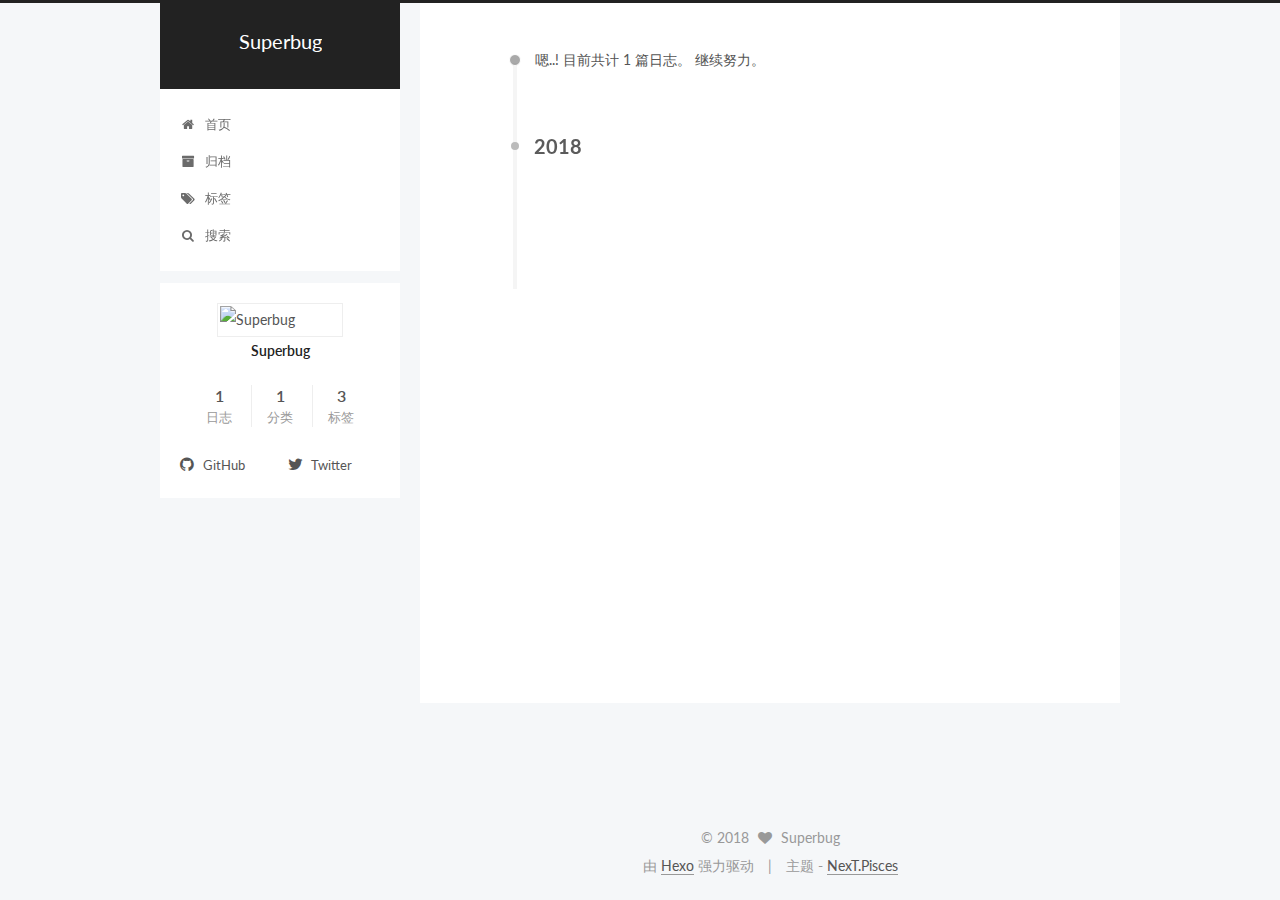
==== archives/index.html @ 1442d6d2 "Site updated: 2018-02-06 16:24:53" ====
<!DOCTYPE html>



  


<html class="theme-next pisces use-motion" lang="zh-Hans">
<head>
  <meta charset="UTF-8"/>
<meta http-equiv="X-UA-Compatible" content="IE=edge" />
<meta name="viewport" content="width=device-width, initial-scale=1, maximum-scale=1"/>
<meta name="theme-color" content="#222">









<meta http-equiv="Cache-Control" content="no-transform" />
<meta http-equiv="Cache-Control" content="no-siteapp" />















  
  
  <link href="/lib/fancybox/source/jquery.fancybox.css?v=2.1.5" rel="stylesheet" type="text/css" />




  
  
  
  

  
    
    
  

  

  

  

  

  
    
    
    <link href="//fonts.googleapis.com/css?family=Lato:300,300italic,400,400italic,700,700italic&subset=latin,latin-ext" rel="stylesheet" type="text/css">
  






<link href="/lib/font-awesome/css/font-awesome.min.css?v=4.6.2" rel="stylesheet" type="text/css" />

<link href="/css/main.css?v=5.1.2" rel="stylesheet" type="text/css" />


  <meta name="keywords" content="Hexo, NexT" />








  <link rel="shortcut icon" type="image/x-icon" href="/favicon.ico?v=5.1.2" />






<meta property="og:type" content="website">
<meta property="og:title" content="Superbug">
<meta property="og:url" content="https://github.com/superbug/archives/index.html">
<meta property="og:site_name" content="Superbug">
<meta property="og:locale" content="zh-Hans">
<meta name="twitter:card" content="summary">
<meta name="twitter:title" content="Superbug">



<script type="text/javascript" id="hexo.configurations">
  var NexT = window.NexT || {};
  var CONFIG = {
    root: '/',
    scheme: 'Pisces',
    sidebar: {"position":"left","display":"post","offset":12,"offset_float":12,"b2t":false,"scrollpercent":true,"onmobile":false},
    fancybox: true,
    tabs: true,
    motion: true,
    duoshuo: {
      userId: '0',
      author: '博主'
    },
    algolia: {
      applicationID: '',
      apiKey: '',
      indexName: '',
      hits: {"per_page":10},
      labels: {"input_placeholder":"Search for Posts","hits_empty":"We didn't find any results for the search: ${query}","hits_stats":"${hits} results found in ${time} ms"}
    }
  };
</script>



  <link rel="canonical" href="https://github.com/superbug/archives/"/>





  <title>归档 | Superbug</title>
  




<script>
  (function(i,s,o,g,r,a,m){i['GoogleAnalyticsObject']=r;i[r]=i[r]||function(){
            (i[r].q=i[r].q||[]).push(arguments)},i[r].l=1*new Date();a=s.createElement(o),
          m=s.getElementsByTagName(o)[0];a.async=1;a.src=g;m.parentNode.insertBefore(a,m)
  })(window,document,'script','https://www.google-analytics.com/analytics.js','ga');
  ga('create', 'UA-104194074-1', 'auto');
  ga('send', 'pageview');
</script>











</head>

<body itemscope itemtype="http://schema.org/WebPage" lang="zh-Hans">

  
  
    
  

  <div class="container sidebar-position-left  page-archive  ">
    <div class="headband"></div>

    <header id="header" class="header" itemscope itemtype="http://schema.org/WPHeader">
      <div class="header-inner"><div class="site-brand-wrapper">
  <div class="site-meta ">
    

    <div class="custom-logo-site-title">
      <a href="/"  class="brand" rel="start">
        <span class="logo-line-before"><i></i></span>
        <span class="site-title">Superbug</span>
        <span class="logo-line-after"><i></i></span>
      </a>
    </div>
      
        <p class="site-subtitle"></p>
      
  </div>

  <div class="site-nav-toggle">
    <button>
      <span class="btn-bar"></span>
      <span class="btn-bar"></span>
      <span class="btn-bar"></span>
    </button>
  </div>
</div>

<nav class="site-nav">
  

  
    <ul id="menu" class="menu">
      
        
        <li class="menu-item menu-item-home">
          <a href="/" rel="section">
            
              <i class="menu-item-icon fa fa-fw fa-home"></i> <br />
            
            首页
          </a>
        </li>
      
        
        <li class="menu-item menu-item-archives">
          <a href="/archives/" rel="section">
            
              <i class="menu-item-icon fa fa-fw fa-archive"></i> <br />
            
            归档
          </a>
        </li>
      
        
        <li class="menu-item menu-item-tags">
          <a href="/tags/" rel="section">
            
              <i class="menu-item-icon fa fa-fw fa-tags"></i> <br />
            
            标签
          </a>
        </li>
      

      
        <li class="menu-item menu-item-search">
          
            <a href="javascript:;" class="popup-trigger">
          
            
              <i class="menu-item-icon fa fa-search fa-fw"></i> <br />
            
            搜索
          </a>
        </li>
      
    </ul>
  

  
    <div class="site-search">
      
  <div class="popup search-popup local-search-popup">
  <div class="local-search-header clearfix">
    <span class="search-icon">
      <i class="fa fa-search"></i>
    </span>
    <span class="popup-btn-close">
      <i class="fa fa-times-circle"></i>
    </span>
    <div class="local-search-input-wrapper">
      <input autocomplete="off"
             placeholder="搜索..." spellcheck="false"
             type="text" id="local-search-input">
    </div>
  </div>
  <div id="local-search-result"></div>
</div>



    </div>
  
</nav>



 </div>
    </header>

    <main id="main" class="main">
      <div class="main-inner">
        <div class="content-wrap">
          <div id="content" class="content">
            

  
  
  
  <div class="post-block archive">
    <div id="posts" class="posts-collapse">
      <span class="archive-move-on"></span>

      <span class="archive-page-counter">
        
        
        
          
        
        嗯..! 目前共计 1 篇日志。 继续努力。
      </span>

      

        
        
        

        
          
          <div class="collection-title">
            <h2 class="archive-year motion-element" id="archive-year-2018">2018</h2>
          </div>
        
        

        

  <article class="post post-type-normal" itemscope itemtype="http://schema.org/Article">
    <header class="post-header">

      <h2 class="post-title">
        
            <a class="post-title-link" href="/2018/02/06/react-redux-tutorial-for-beginners-learning-redux-in-2018/" itemprop="url">
              
                <span itemprop="name">【译】2018 React Redux 入门教程</span>
              
            </a>
        
      </h2>

      <div class="post-meta">
        <time class="post-time" itemprop="dateCreated"
              datetime="2018-02-06T15:09:37+08:00"
              content="2018-02-06" >
          02-06
        </time>
      </div>

    </header>
  </article>



      

    </div>
  </div>
  
  
  

  



          </div>
          


          

        </div>
        
          
  
  <div class="sidebar-toggle">
    <div class="sidebar-toggle-line-wrap">
      <span class="sidebar-toggle-line sidebar-toggle-line-first"></span>
      <span class="sidebar-toggle-line sidebar-toggle-line-middle"></span>
      <span class="sidebar-toggle-line sidebar-toggle-line-last"></span>
    </div>
  </div>

  <aside id="sidebar" class="sidebar">
    
    <div class="sidebar-inner">

      

      

      <section class="site-overview sidebar-panel sidebar-panel-active">
        <div class="site-author motion-element" itemprop="author" itemscope itemtype="http://schema.org/Person">
          <img class="site-author-image" itemprop="image"
               src="https://avatars3.githubusercontent.com/u/2010627?v=4&s=400"
               alt="Superbug" />
          <p class="site-author-name" itemprop="name">Superbug</p>
           
              <p class="site-description motion-element" itemprop="description"></p>
          
        </div>
        <nav class="site-state motion-element">

          
            <div class="site-state-item site-state-posts">
              <a href="/archives/">
                <span class="site-state-item-count">1</span>
                <span class="site-state-item-name">日志</span>
              </a>
            </div>
          

          
            
            
            <div class="site-state-item site-state-categories">
              <a href="/categories/index.html">
                <span class="site-state-item-count">1</span>
                <span class="site-state-item-name">分类</span>
              </a>
            </div>
          

          
            
            
            <div class="site-state-item site-state-tags">
              <a href="/tags/index.html">
                <span class="site-state-item-count">3</span>
                <span class="site-state-item-name">标签</span>
              </a>
            </div>
          

        </nav>

        

        <div class="links-of-author motion-element">
          
            
              <span class="links-of-author-item">
                <a href="https://github.com/superbug" target="_blank" title="GitHub">
                  
                    <i class="fa fa-fw fa-github"></i>
                  
                    
                      GitHub
                    
                </a>
              </span>
            
              <span class="links-of-author-item">
                <a href="https://twitter.com/freelooper" target="_blank" title="Twitter">
                  
                    <i class="fa fa-fw fa-twitter"></i>
                  
                    
                      Twitter
                    
                </a>
              </span>
            
          
        </div>

        
        

        
        

        


      </section>

      

      

    </div>
  </aside>


        
      </div>
    </main>

    <footer id="footer" class="footer">
      <div class="footer-inner">
        <div class="copyright" >
  
  &copy; 
  <span itemprop="copyrightYear">2018</span>
  <span class="with-love">
    <i class="fa fa-heart"></i>
  </span>
  <span class="author" itemprop="copyrightHolder">Superbug</span>
</div>


<div class="powered-by">
  由 <a class="theme-link" href="https://hexo.io">Hexo</a> 强力驱动
</div>

<div class="theme-info">
  主题 -
  <a class="theme-link" href="https://github.com/iissnan/hexo-theme-next">
    NexT.Pisces
  </a>
</div>


        

        
      </div>
    </footer>

    
      <div class="back-to-top">
        <i class="fa fa-arrow-up"></i>
        
          <span id="scrollpercent"><span>0</span>%</span>
        
      </div>
    

  </div>

  

<script type="text/javascript">
  if (Object.prototype.toString.call(window.Promise) !== '[object Function]') {
    window.Promise = null;
  }
</script>









  












  
  <script type="text/javascript" src="/lib/jquery/index.js?v=2.1.3"></script>

  
  <script type="text/javascript" src="/lib/fastclick/lib/fastclick.min.js?v=1.0.6"></script>

  
  <script type="text/javascript" src="/lib/jquery_lazyload/jquery.lazyload.js?v=1.9.7"></script>

  
  <script type="text/javascript" src="/lib/velocity/velocity.min.js?v=1.2.1"></script>

  
  <script type="text/javascript" src="/lib/velocity/velocity.ui.min.js?v=1.2.1"></script>

  
  <script type="text/javascript" src="/lib/fancybox/source/jquery.fancybox.pack.js?v=2.1.5"></script>


  


  <script type="text/javascript" src="/js/src/utils.js?v=5.1.2"></script>

  <script type="text/javascript" src="/js/src/motion.js?v=5.1.2"></script>



  
  


  <script type="text/javascript" src="/js/src/affix.js?v=5.1.2"></script>

  <script type="text/javascript" src="/js/src/schemes/pisces.js?v=5.1.2"></script>



  
  
    <script type="text/javascript" id="motion.page.archive">
      $('.archive-year').velocity('transition.slideLeftIn');
    </script>
  


  


  <script type="text/javascript" src="/js/src/bootstrap.js?v=5.1.2"></script>



  


  

    
      <script id="dsq-count-scr" src="https://superdebug.disqus.com/count.js" async></script>
    

    

  




	





  








  

  <script type="text/javascript">
    // Popup Window;
    var isfetched = false;
    var isXml = true;
    // Search DB path;
    var search_path = "search.xml";
    if (search_path.length === 0) {
      search_path = "search.xml";
    } else if (/json$/i.test(search_path)) {
      isXml = false;
    }
    var path = "/" + search_path;
    // monitor main search box;

    var onPopupClose = function (e) {
      $('.popup').hide();
      $('#local-search-input').val('');
      $('.search-result-list').remove();
      $('#no-result').remove();
      $(".local-search-pop-overlay").remove();
      $('body').css('overflow', '');
    }

    function proceedsearch() {
      $("body")
        .append('<div class="search-popup-overlay local-search-pop-overlay"></div>')
        .css('overflow', 'hidden');
      $('.search-popup-overlay').click(onPopupClose);
      $('.popup').toggle();
      var $localSearchInput = $('#local-search-input');
      $localSearchInput.attr("autocapitalize", "none");
      $localSearchInput.attr("autocorrect", "off");
      $localSearchInput.focus();
    }

    // search function;
    var searchFunc = function(path, search_id, content_id) {
      'use strict';

      // start loading animation
      $("body")
        .append('<div class="search-popup-overlay local-search-pop-overlay">' +
          '<div id="search-loading-icon">' +
          '<i class="fa fa-spinner fa-pulse fa-5x fa-fw"></i>' +
          '</div>' +
          '</div>')
        .css('overflow', 'hidden');
      $("#search-loading-icon").css('margin', '20% auto 0 auto').css('text-align', 'center');

      $.ajax({
        url: path,
        dataType: isXml ? "xml" : "json",
        async: true,
        success: function(res) {
          // get the contents from search data
          isfetched = true;
          $('.popup').detach().appendTo('.header-inner');
          var datas = isXml ? $("entry", res).map(function() {
            return {
              title: $("title", this).text(),
              content: $("content",this).text(),
              url: $("url" , this).text()
            };
          }).get() : res;
          var input = document.getElementById(search_id);
          var resultContent = document.getElementById(content_id);
          var inputEventFunction = function() {
            var searchText = input.value.trim().toLowerCase();
            var keywords = searchText.split(/[\s\-]+/);
            if (keywords.length > 1) {
              keywords.push(searchText);
            }
            var resultItems = [];
            if (searchText.length > 0) {
              // perform local searching
              datas.forEach(function(data) {
                var isMatch = false;
                var hitCount = 0;
                var searchTextCount = 0;
                var title = data.title.trim();
                var titleInLowerCase = title.toLowerCase();
                var content = data.content.trim().replace(/<[^>]+>/g,"");
                var contentInLowerCase = content.toLowerCase();
                var articleUrl = decodeURIComponent(data.url);
                var indexOfTitle = [];
                var indexOfContent = [];
                // only match articles with not empty titles
                if(title != '') {
                  keywords.forEach(function(keyword) {
                    function getIndexByWord(word, text, caseSensitive) {
                      var wordLen = word.length;
                      if (wordLen === 0) {
                        return [];
                      }
                      var startPosition = 0, position = [], index = [];
                      if (!caseSensitive) {
                        text = text.toLowerCase();
                        word = word.toLowerCase();
                      }
                      while ((position = text.indexOf(word, startPosition)) > -1) {
                        index.push({position: position, word: word});
                        startPosition = position + wordLen;
                      }
                      return index;
                    }

                    indexOfTitle = indexOfTitle.concat(getIndexByWord(keyword, titleInLowerCase, false));
                    indexOfContent = indexOfContent.concat(getIndexByWord(keyword, contentInLowerCase, false));
                  });
                  if (indexOfTitle.length > 0 || indexOfContent.length > 0) {
                    isMatch = true;
                    hitCount = indexOfTitle.length + indexOfContent.length;
                  }
                }

                // show search results

                if (isMatch) {
                  // sort index by position of keyword

                  [indexOfTitle, indexOfContent].forEach(function (index) {
                    index.sort(function (itemLeft, itemRight) {
                      if (itemRight.position !== itemLeft.position) {
                        return itemRight.position - itemLeft.position;
                      } else {
                        return itemLeft.word.length - itemRight.word.length;
                      }
                    });
                  });

                  // merge hits into slices

                  function mergeIntoSlice(text, start, end, index) {
                    var item = index[index.length - 1];
                    var position = item.position;
                    var word = item.word;
                    var hits = [];
                    var searchTextCountInSlice = 0;
                    while (position + word.length <= end && index.length != 0) {
                      if (word === searchText) {
                        searchTextCountInSlice++;
                      }
                      hits.push({position: position, length: word.length});
                      var wordEnd = position + word.length;

                      // move to next position of hit

                      index.pop();
                      while (index.length != 0) {
                        item = index[index.length - 1];
                        position = item.position;
                        word = item.word;
                        if (wordEnd > position) {
                          index.pop();
                        } else {
                          break;
                        }
                      }
                    }
                    searchTextCount += searchTextCountInSlice;
                    return {
                      hits: hits,
                      start: start,
                      end: end,
                      searchTextCount: searchTextCountInSlice
                    };
                  }

                  var slicesOfTitle = [];
                  if (indexOfTitle.length != 0) {
                    slicesOfTitle.push(mergeIntoSlice(title, 0, title.length, indexOfTitle));
                  }

                  var slicesOfContent = [];
                  while (indexOfContent.length != 0) {
                    var item = indexOfContent[indexOfContent.length - 1];
                    var position = item.position;
                    var word = item.word;
                    // cut out 100 characters
                    var start = position - 20;
                    var end = position + 80;
                    if(start < 0){
                      start = 0;
                    }
                    if (end < position + word.length) {
                      end = position + word.length;
                    }
                    if(end > content.length){
                      end = content.length;
                    }
                    slicesOfContent.push(mergeIntoSlice(content, start, end, indexOfContent));
                  }

                  // sort slices in content by search text's count and hits' count

                  slicesOfContent.sort(function (sliceLeft, sliceRight) {
                    if (sliceLeft.searchTextCount !== sliceRight.searchTextCount) {
                      return sliceRight.searchTextCount - sliceLeft.searchTextCount;
                    } else if (sliceLeft.hits.length !== sliceRight.hits.length) {
                      return sliceRight.hits.length - sliceLeft.hits.length;
                    } else {
                      return sliceLeft.start - sliceRight.start;
                    }
                  });

                  // select top N slices in content

                  var upperBound = parseInt('1');
                  if (upperBound >= 0) {
                    slicesOfContent = slicesOfContent.slice(0, upperBound);
                  }

                  // highlight title and content

                  function highlightKeyword(text, slice) {
                    var result = '';
                    var prevEnd = slice.start;
                    slice.hits.forEach(function (hit) {
                      result += text.substring(prevEnd, hit.position);
                      var end = hit.position + hit.length;
                      result += '<b class="search-keyword">' + text.substring(hit.position, end) + '</b>';
                      prevEnd = end;
                    });
                    result += text.substring(prevEnd, slice.end);
                    return result;
                  }

                  var resultItem = '';

                  if (slicesOfTitle.length != 0) {
                    resultItem += "<li><a href='" + articleUrl + "' class='search-result-title'>" + highlightKeyword(title, slicesOfTitle[0]) + "</a>";
                  } else {
                    resultItem += "<li><a href='" + articleUrl + "' class='search-result-title'>" + title + "</a>";
                  }

                  slicesOfContent.forEach(function (slice) {
                    resultItem += "<a href='" + articleUrl + "'>" +
                      "<p class=\"search-result\">" + highlightKeyword(content, slice) +
                      "...</p>" + "</a>";
                  });

                  resultItem += "</li>";
                  resultItems.push({
                    item: resultItem,
                    searchTextCount: searchTextCount,
                    hitCount: hitCount,
                    id: resultItems.length
                  });
                }
              })
            };
            if (keywords.length === 1 && keywords[0] === "") {
              resultContent.innerHTML = '<div id="no-result"><i class="fa fa-search fa-5x" /></div>'
            } else if (resultItems.length === 0) {
              resultContent.innerHTML = '<div id="no-result"><i class="fa fa-frown-o fa-5x" /></div>'
            } else {
              resultItems.sort(function (resultLeft, resultRight) {
                if (resultLeft.searchTextCount !== resultRight.searchTextCount) {
                  return resultRight.searchTextCount - resultLeft.searchTextCount;
                } else if (resultLeft.hitCount !== resultRight.hitCount) {
                  return resultRight.hitCount - resultLeft.hitCount;
                } else {
                  return resultRight.id - resultLeft.id;
                }
              });
              var searchResultList = '<ul class=\"search-result-list\">';
              resultItems.forEach(function (result) {
                searchResultList += result.item;
              })
              searchResultList += "</ul>";
              resultContent.innerHTML = searchResultList;
            }
          }

          if ('auto' === 'auto') {
            input.addEventListener('input', inputEventFunction);
          } else {
            $('.search-icon').click(inputEventFunction);
            input.addEventListener('keypress', function (event) {
              if (event.keyCode === 13) {
                inputEventFunction();
              }
            });
          }

          // remove loading animation
          $(".local-search-pop-overlay").remove();
          $('body').css('overflow', '');

          proceedsearch();
        }
      });
    }

    // handle and trigger popup window;
    $('.popup-trigger').click(function(e) {
      e.stopPropagation();
      if (isfetched === false) {
        searchFunc(path, 'local-search-input', 'local-search-result');
      } else {
        proceedsearch();
      };
    });

    $('.popup-btn-close').click(onPopupClose);
    $('.popup').click(function(e){
      e.stopPropagation();
    });
    $(document).on('keyup', function (event) {
      var shouldDismissSearchPopup = event.which === 27 &&
        $('.search-popup').is(':visible');
      if (shouldDismissSearchPopup) {
        onPopupClose();
      }
    });
  </script>





  

  
  <script src="https://cdn1.lncld.net/static/js/av-core-mini-0.6.4.js"></script>
  <script>AV.initialize("Adt7x28M31FuzzMJmgL78h6P-gzGzoHsz", "u32sLwbKK3phyffiKVfGMV0p");</script>
  <script>
    function showTime(Counter) {
      var query = new AV.Query(Counter);
      var entries = [];
      var $visitors = $(".leancloud_visitors");

      $visitors.each(function () {
        entries.push( $(this).attr("id").trim() );
      });

      query.containedIn('url', entries);
      query.find()
        .done(function (results) {
          var COUNT_CONTAINER_REF = '.leancloud-visitors-count';

          if (results.length === 0) {
            $visitors.find(COUNT_CONTAINER_REF).text(0);
            return;
          }

          for (var i = 0; i < results.length; i++) {
            var item = results[i];
            var url = item.get('url');
            var time = item.get('time');
            var element = document.getElementById(url);

            $(element).find(COUNT_CONTAINER_REF).text(time);
          }
          for(var i = 0; i < entries.length; i++) {
            var url = entries[i];
            var element = document.getElementById(url);
            var countSpan = $(element).find(COUNT_CONTAINER_REF);
            if( countSpan.text() == '') {
              countSpan.text(0);
            }
          }
        })
        .fail(function (object, error) {
          console.log("Error: " + error.code + " " + error.message);
        });
    }

    function addCount(Counter) {
      var $visitors = $(".leancloud_visitors");
      var url = $visitors.attr('id').trim();
      var title = $visitors.attr('data-flag-title').trim();
      var query = new AV.Query(Counter);

      query.equalTo("url", url);
      query.find({
        success: function(results) {
          if (results.length > 0) {
            var counter = results[0];
            counter.fetchWhenSave(true);
            counter.increment("time");
            counter.save(null, {
              success: function(counter) {
                var $element = $(document.getElementById(url));
                $element.find('.leancloud-visitors-count').text(counter.get('time'));
              },
              error: function(counter, error) {
                console.log('Failed to save Visitor num, with error message: ' + error.message);
              }
            });
          } else {
            var newcounter = new Counter();
            /* Set ACL */
            var acl = new AV.ACL();
            acl.setPublicReadAccess(true);
            acl.setPublicWriteAccess(true);
            newcounter.setACL(acl);
            /* End Set ACL */
            newcounter.set("title", title);
            newcounter.set("url", url);
            newcounter.set("time", 1);
            newcounter.save(null, {
              success: function(newcounter) {
                var $element = $(document.getElementById(url));
                $element.find('.leancloud-visitors-count').text(newcounter.get('time'));
              },
              error: function(newcounter, error) {
                console.log('Failed to create');
              }
            });
          }
        },
        error: function(error) {
          console.log('Error:' + error.code + " " + error.message);
        }
      });
    }

    $(function() {
      var Counter = AV.Object.extend("Counter");
      if ($('.leancloud_visitors').length == 1) {
        addCount(Counter);
      } else if ($('.post-title-link').length > 1) {
        showTime(Counter);
      }
    });
  </script>



  

  

  

  

  

</body>
</html>
---- css/main.css ----
/* normalize.css v3.0.2 | MIT License | git.io/normalize */
html {
  font-family: sans-serif; /* 1 */
  -ms-text-size-adjust: 100%; /* 2 */
  -webkit-text-size-adjust: 100%; /* 2 */
}
body {
  margin: 0;
}
article,
aside,
details,
figcaption,
figure,
footer,
header,
hgroup,
main,
menu,
nav,
section,
summary {
  display: block;
}
audio,
canvas,
progress,
video {
  display: inline-block; /* 1 */
  vertical-align: baseline; /* 2 */
}
audio:not([controls]) {
  display: none;
  height: 0;
}
[hidden],
template {
  display: none;
}
a {
  background-color: transparent;
}
a:active,
a:hover {
  outline: 0;
}
abbr[title] {
  border-bottom: 1px dotted;
}
b,
strong {
  font-weight: bold;
}
dfn {
  font-style: italic;
}
h1 {
  font-size: 2em;
  margin: 0.67em 0;
}
mark {
  background: #ff0;
  color: #000;
}
small {
  font-size: 80%;
}
sub,
sup {
  font-size: 75%;
  line-height: 0;
  position: relative;
  vertical-align: baseline;
}
sup {
  top: -0.5em;
}
sub {
  bottom: -0.25em;
}
img {
  border: 0;
}
svg:not(:root) {
  overflow: hidden;
}
figure {
  margin: 1em 40px;
}
hr {
  -moz-box-sizing: content-box;
  box-sizing: content-box;
  height: 0;
}
pre {
  overflow: auto;
}
code,
kbd,
pre,
samp {
  font-family: monospace, monospace;
  font-size: 1em;
}
button,
input,
optgroup,
select,
textarea {
  color: inherit; /* 1 */
  font: inherit; /* 2 */
  margin: 0; /* 3 */
}
button {
  overflow: visible;
}
button,
select {
  text-transform: none;
}
button,
html input[type="button"],
input[type="reset"],
input[type="submit"] {
  -webkit-appearance: button; /* 2 */
  cursor: pointer; /* 3 */
}
button[disabled],
html input[disabled] {
  cursor: default;
}
button::-moz-focus-inner,
input::-moz-focus-inner {
  border: 0;
  padding: 0;
}
input {
  line-height: normal;
}
input[type="checkbox"],
input[type="radio"] {
  box-sizing: border-box; /* 1 */
  padding: 0; /* 2 */
}
input[type="number"]::-webkit-inner-spin-button,
input[type="number"]::-webkit-outer-spin-button {
  height: auto;
}
input[type="search"] {
  -webkit-appearance: textfield; /* 1 */
  -moz-box-sizing: content-box;
  -webkit-box-sizing: content-box; /* 2 */
  box-sizing: content-box;
}
input[type="search"]::-webkit-search-cancel-button,
input[type="search"]::-webkit-search-decoration {
  -webkit-appearance: none;
}
fieldset {
  border: 1px solid #c0c0c0;
  margin: 0 2px;
  padding: 0.35em 0.625em 0.75em;
}
legend {
  border: 0; /* 1 */
  padding: 0; /* 2 */
}
textarea {
  overflow: auto;
}
optgroup {
  font-weight: bold;
}
table {
  border-collapse: collapse;
  border-spacing: 0;
}
td,
th {
  padding: 0;
}
::selection {
  background: #262a30;
  color: #fff;
}
body {
  position: relative;
  font-family: 'Lato', "PingFang SC", "Microsoft YaHei", sans-serif;
  font-size: 14px;
  line-height: 2;
  color: #555;
  background: #f5f7f9;
}
@media (max-width: 767px) {
  body {
    padding-right: 0 !important;
  }
}
@media (min-width: 768px) and (max-width: 991px) {
  body {
    padding-right: 0 !important;
  }
}
@media (min-width: 1600px) {
  body {
    font-size: 16px;
  }
}
h1,
h2,
h3,
h4,
h5,
h6 {
  margin: 0;
  padding: 0;
  font-weight: bold;
  line-height: 1.5;
  font-family: 'Lato', "PingFang SC", "Microsoft YaHei", sans-serif;
}
h2,
h3,
h4,
h5,
h6 {
  margin: 20px 0 15px;
}
h1 {
  font-size: 22px;
}
@media (max-width: 767px) {
  h1 {
    font-size: 18px;
  }
}
h2 {
  font-size: 20px;
}
@media (max-width: 767px) {
  h2 {
    font-size: 16px;
  }
}
h3 {
  font-size: 18px;
}
@media (max-width: 767px) {
  h3 {
    font-size: 14px;
  }
}
h4 {
  font-size: 16px;
}
@media (max-width: 767px) {
  h4 {
    font-size: 12px;
  }
}
h5 {
  font-size: 14px;
}
@media (max-width: 767px) {
  h5 {
    font-size: 10px;
  }
}
h6 {
  font-size: 12px;
}
@media (max-width: 767px) {
  h6 {
    font-size: 8px;
  }
}
p {
  margin: 0 0 20px 0;
}
a {
  color: #555;
  text-decoration: none;
  border-bottom: 1px solid #999;
  word-wrap: break-word;
}
a:hover {
  color: #222;
  border-bottom-color: #222;
}
blockquote {
  margin: 0;
  padding: 0;
}
img {
  display: block;
  margin: auto;
  max-width: 100%;
  height: auto;
}
hr {
  margin: 40px 0;
  height: 3px;
  border: none;
  background-color: #ddd;
  background-image: repeating-linear-gradient(-45deg, #fff, #fff 4px, transparent 4px, transparent 8px);
}
blockquote {
  padding: 0 15px;
  color: #666;
  border-left: 4px solid #ddd;
}
blockquote cite::before {
  content: "-";
  padding: 0 5px;
}
dt {
  font-weight: 700;
}
dd {
  margin: 0;
  padding: 0;
}
.text-left {
  text-align: left;
}
.text-center {
  text-align: center;
}
.text-right {
  text-align: right;
}
.text-justify {
  text-align: justify;
}
.text-nowrap {
  white-space: nowrap;
}
.text-lowercase {
  text-transform: lowercase;
}
.text-uppercase {
  text-transform: uppercase;
}
.text-capitalize {
  text-transform: capitalize;
}
.center-block {
  display: block;
  margin-left: auto;
  margin-right: auto;
}
.clearfix:before,
.clearfix:after {
  content: " ";
  display: table;
}
.clearfix:after {
  clear: both;
}
.pullquote {
  width: 45%;
}
.pullquote.left {
  float: left;
  margin-left: 5px;
  margin-right: 10px;
}
.pullquote.right {
  float: right;
  margin-left: 10px;
  margin-right: 5px;
}
.affix.affix.affix {
  position: fixed;
}
.translation {
  margin-top: -20px;
  font-size: 14px;
  color: #999;
}
.scrollbar-measure {
  width: 100px;
  height: 100px;
  overflow: scroll;
  position: absolute;
  top: -9999px;
}
.use-motion .motion-element {
  opacity: 0;
}
table {
  margin: 20px 0;
  width: 100%;
  border-collapse: collapse;
  border-spacing: 0;
  border: 1px solid #ddd;
  font-size: 14px;
  table-layout: fixed;
  word-wrap: break-all;
}
table>tbody>tr:nth-of-type(odd) {
  background-color: #f9f9f9;
}
table>tbody>tr:hover {
  background-color: #f5f5f5;
}
caption,
th,
td {
  padding: 8px;
  text-align: left;
  vertical-align: middle;
  font-weight: normal;
}
th,
td {
  border-bottom: 3px solid #ddd;
  border-right: 1px solid #eee;
}
th {
  padding-bottom: 10px;
  font-weight: 700;
}
td {
  border-bottom-width: 1px;
}
html,
body {
  height: 100%;
}
.container {
  position: relative;
  min-height: 100%;
}
.header-inner {
  margin: 0 auto;
  padding: 100px 0 70px;
  width: 700px;
}
@media (min-width: 1600px) {
  .container .header-inner {
    width: 900px;
  }
}
.main {
  padding-bottom: 150px;
}
.main-inner {
  margin: 0 auto;
  width: 700px;
}
@media (min-width: 1600px) {
  .container .main-inner {
    width: 900px;
  }
}
.footer {
  position: absolute;
  left: 0;
  bottom: 0;
  width: 100%;
  min-height: 50px;
}
.footer-inner {
  box-sizing: border-box;
  margin: 20px auto;
  width: 700px;
}
@media (min-width: 1600px) {
  .container .footer-inner {
    width: 900px;
  }
}
pre,
.highlight {
  overflow: auto;
  margin: 20px 0;
  padding: 0;
  font-size: 13px;
  color: #4d4d4c;
  background: #f7f7f7;
  line-height: 1.6;
}
pre,
code {
  font-family: consolas, Menlo, "PingFang SC", "Microsoft YaHei", monospace;
}
code {
  padding: 2px 4px;
  word-wrap: break-word;
  color: #555;
  background: #eee;
  border-radius: 3px;
  font-size: 13px;
}
pre code {
  padding: 0;
  color: #4d4d4c;
  background: none;
  text-shadow: none;
}
.highlight {
  border-radius: 1px;
}
.highlight pre {
  border: none;
  margin: 0;
  padding: 10px 0;
}
.highlight table {
  margin: 0;
  width: auto;
  border: none;
}
.highlight td {
  border: none;
  padding: 0;
}
.highlight figcaption {
  font-size: 1em;
  color: #4d4d4c;
  line-height: 1em;
  margin-bottom: 1em;
}
.highlight figcaption:before,
.highlight figcaption:after {
  content: " ";
  display: table;
}
.highlight figcaption:after {
  clear: both;
}
.highlight figcaption a {
  float: right;
  color: #4d4d4c;
}
.highlight figcaption a:hover {
  border-bottom-color: #4d4d4c;
}
.highlight .gutter pre {
  padding-left: 10px;
  padding-right: 10px;
  color: #869194;
  text-align: right;
  background-color: #eff2f3;
}
.highlight .code pre {
  width: 100%;
  padding-left: 10px;
  padding-right: 10px;
  background-color: #f7f7f7;
}
.highlight .line {
  height: 20px;
}
.gutter {
  -webkit-user-select: none;
  -moz-user-select: none;
  -ms-user-select: none;
  user-select: none;
}
.gist table {
  width: auto;
}
.gist table td {
  border: none;
}
pre .deletion {
  background: #fdd;
}
pre .addition {
  background: #dfd;
}
pre .meta {
  color: #8959a8;
}
pre .comment {
  color: #8e908c;
}
pre .variable,
pre .attribute,
pre .tag,
pre .regexp,
pre .ruby .constant,
pre .xml .tag .title,
pre .xml .pi,
pre .xml .doctype,
pre .html .doctype,
pre .css .id,
pre .css .class,
pre .css .pseudo {
  color: #c82829;
}
pre .number,
pre .preprocessor,
pre .built_in,
pre .literal,
pre .params,
pre .constant,
pre .command {
  color: #f5871f;
}
pre .ruby .class .title,
pre .css .rules .attribute,
pre .string,
pre .value,
pre .inheritance,
pre .header,
pre .ruby .symbol,
pre .xml .cdata,
pre .special,
pre .number,
pre .formula {
  color: #718c00;
}
pre .title,
pre .css .hexcolor {
  color: #3e999f;
}
pre .function,
pre .python .decorator,
pre .python .title,
pre .ruby .function .title,
pre .ruby .title .keyword,
pre .perl .sub,
pre .javascript .title,
pre .coffeescript .title {
  color: #4271ae;
}
pre .keyword,
pre .javascript .function {
  color: #8959a8;
}
.full-image.full-image.full-image {
  border: none;
  max-width: 100%;
  width: auto;
  margin: 20px auto;
}
@media (min-width: 992px) {
  .full-image.full-image.full-image {
    max-width: none;
    width: 118%;
    margin: 0 -9%;
  }
}
.blockquote-center,
.page-home .post-type-quote blockquote,
.page-post-detail .post-type-quote blockquote {
  position: relative;
  margin: 40px 0;
  padding: 0;
  border-left: none;
  text-align: center;
}
.blockquote-center::before,
.page-home .post-type-quote blockquote::before,
.page-post-detail .post-type-quote blockquote::before,
.blockquote-center::after,
.page-home .post-type-quote blockquote::after,
.page-post-detail .post-type-quote blockquote::after {
  position: absolute;
  content: ' ';
  display: block;
  width: 100%;
  height: 24px;
  opacity: 0.2;
  background-repeat: no-repeat;
  background-position: 0 -6px;
  background-size: 22px 22px;
}
.blockquote-center::before,
.page-home .post-type-quote blockquote::before,
.page-post-detail .post-type-quote blockquote::before {
  top: -20px;
  background-image: url("../images/quote-l.svg");
  border-top: 1px solid #ccc;
}
.blockquote-center::after,
.page-home .post-type-quote blockquote::after,
.page-post-detail .post-type-quote blockquote::after {
  bottom: -20px;
  background-image: url("../images/quote-r.svg");
  border-bottom: 1px solid #ccc;
  background-position: 100% 8px;
}
.blockquote-center p,
.page-home .post-type-quote blockquote p,
.page-post-detail .post-type-quote blockquote p,
.blockquote-center div,
.page-home .post-type-quote blockquote div,
.page-post-detail .post-type-quote blockquote div {
  text-align: center;
}
.post .post-body .group-picture img {
  box-sizing: border-box;
  padding: 0 3px;
  border: none;
}
.post .group-picture-row {
  overflow: hidden;
  margin-top: 6px;
}
.post .group-picture-row:first-child {
  margin-top: 0;
}
.post .group-picture-column {
  float: left;
}
.page-post-detail .post-body .group-picture-column {
  float: none;
  margin-top: 10px;
  width: auto !important;
}
.page-post-detail .post-body .group-picture-column img {
  margin: 0 auto;
}
.page-archive .group-picture-container {
  overflow: hidden;
}
.page-archive .group-picture-row {
  float: left;
}
.page-archive .group-picture-row:first-child {
  margin-top: 6px;
}
.page-archive .group-picture-column {
  max-width: 150px;
  max-height: 150px;
}
.post-body .note {
  position: relative;
  padding: 15px;
  margin-bottom: 20px;
  border: 1px solid #eee;
  border-left-width: 5px;
  border-radius: 3px;
}
.post-body .note h2,
.post-body .note h3,
.post-body .note h4,
.post-body .note h5,
.post-body .note h6 {
  margin-top: 0;
  margin-bottom: 0;
  border-bottom: initial;
  padding-top: 0 !important;
}
.post-body .note p:first-child,
.post-body .note ul:first-child,
.post-body .note ol:first-child,
.post-body .note table:first-child,
.post-body .note pre:first-child,
.post-body .note blockquote:first-child {
  margin-top: 0;
}
.post-body .note p:last-child,
.post-body .note ul:last-child,
.post-body .note ol:last-child,
.post-body .note table:last-child,
.post-body .note pre:last-child,
.post-body .note blockquote:last-child {
  margin-bottom: 0;
}
.post-body .note.default {
  border-left-color: #777;
}
.post-body .note.default h2,
.post-body .note.default h3,
.post-body .note.default h4,
.post-body .note.default h5,
.post-body .note.default h6 {
  color: #777;
}
.post-body .note.primary {
  border-left-color: #6f42c1;
}
.post-body .note.primary h2,
.post-body .note.primary h3,
.post-body .note.primary h4,
.post-body .note.primary h5,
.post-body .note.primary h6 {
  color: #6f42c1;
}
.post-body .note.info {
  border-left-color: #428bca;
}
.post-body .note.info h2,
.post-body .note.info h3,
.post-body .note.info h4,
.post-body .note.info h5,
.post-body .note.info h6 {
  color: #428bca;
}
.post-body .note.success {
  border-left-color: #5cb85c;
}
.post-body .note.success h2,
.post-body .note.success h3,
.post-body .note.success h4,
.post-body .note.success h5,
.post-body .note.success h6 {
  color: #5cb85c;
}
.post-body .note.warning {
  border-left-color: #f0ad4e;
}
.post-body .note.warning h2,
.post-body .note.warning h3,
.post-body .note.warning h4,
.post-body .note.warning h5,
.post-body .note.warning h6 {
  color: #f0ad4e;
}
.post-body .note.danger {
  border-left-color: #d9534f;
}
.post-body .note.danger h2,
.post-body .note.danger h3,
.post-body .note.danger h4,
.post-body .note.danger h5,
.post-body .note.danger h6 {
  color: #d9534f;
}
.post-body .label {
  display: inline;
  padding: 0 2px;
  white-space: nowrap;
}
.post-body .label.default {
  background-color: #f0f0f0;
}
.post-body .label.primary {
  background-color: #efe6f7;
}
.post-body .label.info {
  background-color: #e5f2f8;
}
.post-body .label.success {
  background-color: #e7f4e9;
}
.post-body .label.warning {
  background-color: #fcf6e1;
}
.post-body .label.danger {
  background-color: #fae8eb;
}
.post-body .tabs {
  position: relative;
  display: block;
  margin-bottom: 20px;
  padding-top: 10px;
}
.post-body .tabs ul.nav-tabs {
  margin: 0;
  padding: 0;
  display: flex;
  margin-bottom: -1px;
}
@media (max-width: 413px) {
  .post-body .tabs ul.nav-tabs {
    display: block;
    margin-bottom: 5px;
  }
}
.post-body .tabs ul.nav-tabs li.tab {
  list-style-type: none !important;
  margin: 0 0.25em 0 0;
  border-top: 3px solid transparent;
  border-left: 1px solid transparent;
  border-right: 1px solid transparent;
}
@media (max-width: 413px) {
  .post-body .tabs ul.nav-tabs li.tab {
    margin: initial;
    border-top: 1px solid transparent;
    border-left: 3px solid transparent;
    border-right: 1px solid transparent;
    border-bottom: 1px solid transparent;
  }
}
.post-body .tabs ul.nav-tabs li.tab a {
  outline: 0;
  border-bottom: initial;
  display: block;
  line-height: 1.8em;
  padding: 0.25em 0.75em;
  transition-duration: 0.2s;
  transition-timing-function: ease-out;
  transition-delay: 0s;
}
.post-body .tabs ul.nav-tabs li.tab a i {
  width: 1.285714285714286em;
}
.post-body .tabs ul.nav-tabs li.tab.active {
  border-top: 3px solid #fc6423;
  border-left: 1px solid #ddd;
  border-right: 1px solid #ddd;
  background-color: #fff;
}
@media (max-width: 413px) {
  .post-body .tabs ul.nav-tabs li.tab.active {
    border-top: 1px solid #ddd;
    border-left: 3px solid #fc6423;
    border-right: 1px solid #ddd;
    border-bottom: 1px solid #ddd;
  }
}
.post-body .tabs ul.nav-tabs li.tab.active a {
  cursor: default;
  color: #555;
}
.post-body .tabs .tab-content {
  background-color: #fff;
}
.post-body .tabs .tab-content .tab-pane {
  border: 1px solid #ddd;
  padding: 20px 20px 0 20px;
}
.post-body .tabs .tab-content .tab-pane:not(.active) {
  display: none !important;
}
.post-body .tabs .tab-content .tab-pane.active {
  display: block !important;
}
.btn {
  display: inline-block;
  padding: 0 20px;
  font-size: 14px;
  color: #fff;
  background: #222;
  border: 2px solid #555;
  text-decoration: none;
  border-radius: 0;
  transition-property: background-color;
  transition-duration: 0.2s;
  transition-timing-function: ease-in-out;
  transition-delay: 0s;
}
.btn:hover,
.post-button .btn:hover {
  border-color: #222;
  color: #fff;
  background: #222;
}
.btn-bar {
  display: block;
  width: 22px;
  height: 2px;
  background: #555;
  border-radius: 1px;
}
.btn-bar+.btn-bar {
  margin-top: 4px;
}
.pagination {
  margin: 120px 0 40px;
  text-align: center;
  border-top: 1px solid #eee;
}
.page-number-basic,
.pagination .prev,
.pagination .next,
.pagination .page-number,
.pagination .space {
  display: inline-block;
  position: relative;
  top: -1px;
  margin: 0 10px;
  padding: 0 10px;
  line-height: 30px;
}
@media (max-width: 767px) {
  .page-number-basic,
  .pagination .prev,
  .pagination .next,
  .pagination .page-number,
  .pagination .space {
    margin: 0 5px;
  }
}
.pagination .prev,
.pagination .next,
.pagination .page-number {
  border-bottom: 0;
  border-top: 1px solid #eee;
  transition-property: border-color;
  transition-duration: 0.2s;
  transition-timing-function: ease-in-out;
  transition-delay: 0s;
}
.pagination .prev:hover,
.pagination .next:hover,
.pagination .page-number:hover {
  border-top-color: #222;
}
.pagination .space {
  padding: 0;
  margin: 0;
}
.pagination .prev {
  margin-left: 0;
}
.pagination .next {
  margin-right: 0;
}
.pagination .page-number.current {
  color: #fff;
  background: #ccc;
  border-top-color: #ccc;
}
@media (max-width: 767px) {
  .pagination {
    border-top: none;
  }
  .pagination .prev,
  .pagination .next,
  .pagination .page-number {
    margin-bottom: 10px;
    border-top: 0;
    border-bottom: 1px solid #eee;
  }
  .pagination .prev:hover,
  .pagination .next:hover,
  .pagination .page-number:hover {
    border-bottom-color: #222;
  }
}
.comments {
  margin: 60px 20px 0;
}
.tag-cloud {
  text-align: center;
}
.tag-cloud a {
  display: inline-block;
  margin: 10px;
}
.back-to-top {
  box-sizing: border-box;
  position: fixed;
  bottom: -100px;
  right: 30px;
  z-index: 1050;
  padding: 0 6px;
  width: initial;
  background: #222;
  font-size: 12px;
  opacity: 0.6;
  color: #fff;
  cursor: pointer;
  text-align: center;
  -webkit-transform: translateZ(0);
  transition-property: bottom;
  transition-duration: 0.2s;
  transition-timing-function: ease-in-out;
  transition-delay: 0s;
}
@media (min-width: 768px) and (max-width: 991px) {
  .back-to-top {
    display: none !important;
  }
}
@media (max-width: 767px) {
  .back-to-top {
    display: none !important;
  }
}
.back-to-top.back-to-top-on {
  bottom: 30px;
}
.header {
  background: transparent;
}
.header-inner {
  position: relative;
}
.headband {
  height: 3px;
  background: #222;
}
.site-meta {
  margin: 0;
  text-align: center;
}
@media (max-width: 767px) {
  .site-meta {
    text-align: center;
  }
}
.brand {
  position: relative;
  display: inline-block;
  padding: 0 40px;
  color: #fff;
  background: #222;
  border-bottom: none;
}
.brand:hover {
  color: #fff;
}
.logo {
  display: inline-block;
  margin-right: 5px;
  line-height: 36px;
  vertical-align: top;
}
.site-title {
  display: inline-block;
  vertical-align: top;
  line-height: 36px;
  font-size: 20px;
  font-weight: normal;
  font-family: 'Lato', "PingFang SC", "Microsoft YaHei", sans-serif;
}
.site-subtitle {
  margin-top: 10px;
  font-size: 13px;
  color: #ddd;
}
.use-motion .brand {
  opacity: 0;
}
.use-motion .logo,
.use-motion .site-title,
.use-motion .site-subtitle {
  opacity: 0;
  position: relative;
  top: -10px;
}
.site-nav-toggle {
  display: none;
  position: absolute;
  top: 10px;
  left: 10px;
}
@media (max-width: 767px) {
  .site-nav-toggle {
    display: block;
  }
}
.site-nav-toggle button {
  margin-top: 2px;
  padding: 9px 10px;
  background: transparent;
  border: none;
}
@media (max-width: 767px) {
  .site-nav {
    display: none;
    margin: 0 -10px;
    padding: 0 10px;
    clear: both;
    border-top: 1px solid #ddd;
  }
}
@media (min-width: 768px) and (max-width: 991px) {
  .site-nav {
    display: block !important;
  }
}
@media (min-width: 992px) {
  .site-nav {
    display: block !important;
  }
}
.menu {
  margin-top: 20px;
  padding-left: 0;
  text-align: center;
}
.menu .menu-item {
  display: inline-block;
  margin: 0 10px;
  list-style: none;
}
@media screen and (max-width: 767px) {
  .menu .menu-item {
    margin-top: 10px;
  }
}
.menu .menu-item a {
  display: block;
  font-size: 13px;
  line-height: inherit;
  border-bottom: 1px solid transparent;
  transition-property: border-color;
  transition-duration: 0.2s;
  transition-timing-function: ease-in-out;
  transition-delay: 0s;
}
.menu .menu-item a:hover,
.menu-item-active a {
  border-bottom-color: #222;
}
.menu .menu-item .fa {
  margin-right: 5px;
}
.use-motion .menu-item {
  opacity: 0;
}
.post-body {
  font-family: 'Lato', "PingFang SC", "Microsoft YaHei", sans-serif;
}
@media (max-width: 767px) {
  .post-body {
    word-break: break-word;
  }
}
.post-body .fancybox img {
  display: block !important;
  margin: 0 auto;
  cursor: pointer;
  cursor: zoom-in;
  cursor: -webkit-zoom-in;
}
.post-body .image-caption,
.post-body .figure .caption {
  margin: 10px auto 15px;
  text-align: center;
  font-size: 14px;
  color: #999;
  font-weight: bold;
  line-height: 1;
}
.post-sticky-flag {
  display: inline-block;
  font-size: 16px;
  -ms-transform: rotate(30deg);
  -webkit-transform: rotate(30deg);
  -moz-transform: rotate(30deg);
  -ms-transform: rotate(30deg);
  -o-transform: rotate(30deg);
  transform: rotate(30deg);
}
.posts-expand {
  padding-top: 40px;
}
@media (max-width: 767px) {
  .posts-expand {
    margin: 0 20px;
  }
  .post-body pre {
    padding: 10px;
  }
  .post-body pre .gutter pre {
    padding-right: 10px;
  }
  .post-body .highlight {
    margin-left: 0px;
    margin-right: 0px;
    padding: 0;
  }
  .post-body .highlight .gutter pre {
    padding-right: 10px;
  }
}
@media (min-width: 992px) {
  .posts-expand .post-body {
    text-align: justify;
  }
}
.posts-expand .post-body h2,
.posts-expand .post-body h3,
.posts-expand .post-body h4,
.posts-expand .post-body h5,
.posts-expand .post-body h6 {
  padding-top: 10px;
}
.posts-expand .post-body h2 .header-anchor,
.posts-expand .post-body h3 .header-anchor,
.posts-expand .post-body h4 .header-anchor,
.posts-expand .post-body h5 .header-anchor,
.posts-expand .post-body h6 .header-anchor {
  float: right;
  margin-left: 10px;
  color: #ccc;
  border-bottom-style: none;
  visibility: hidden;
}
.posts-expand .post-body h2 .header-anchor:hover,
.posts-expand .post-body h3 .header-anchor:hover,
.posts-expand .post-body h4 .header-anchor:hover,
.posts-expand .post-body h5 .header-anchor:hover,
.posts-expand .post-body h6 .header-anchor:hover {
  color: inherit;
}
.posts-expand .post-body h2:hover .header-anchor,
.posts-expand .post-body h3:hover .header-anchor,
.posts-expand .post-body h4:hover .header-anchor,
.posts-expand .post-body h5:hover .header-anchor,
.posts-expand .post-body h6:hover .header-anchor {
  visibility: visible;
}
.posts-expand .post-body ul li {
  list-style: circle;
}
.posts-expand .post-body img {
  box-sizing: border-box;
  margin: auto;
  padding: 3px;
  border: 1px solid #ddd;
}
.posts-expand .fancybox img {
  margin: 0 auto;
}
@media (max-width: 767px) {
  .posts-collapse {
    margin: 0 20px;
  }
  .posts-collapse .post-title,
  .posts-collapse .post-meta {
    display: block;
    width: auto;
    text-align: left;
  }
}
.posts-collapse {
  position: relative;
  z-index: 1010;
  margin-left: 55px;
}
.posts-collapse::after {
  content: " ";
  position: absolute;
  top: 20px;
  left: 0;
  margin-left: -2px;
  width: 4px;
  height: 100%;
  background: #f5f5f5;
  z-index: -1;
}
@media (max-width: 767px) {
  .posts-collapse {
    margin: 0 20px;
  }
}
.posts-collapse .collection-title {
  position: relative;
  margin: 60px 0;
}
.posts-collapse .collection-title h1,
.posts-collapse .collection-title h2 {
  margin-left: 20px;
}
.posts-collapse .collection-title small {
  color: #bbb;
  margin-left: 5px;
}
.posts-collapse .collection-title::before {
  content: " ";
  position: absolute;
  left: 0;
  top: 50%;
  margin-left: -4px;
  margin-top: -4px;
  width: 8px;
  height: 8px;
  background: #bbb;
  border-radius: 50%;
}
.posts-collapse .post {
  margin: 30px 0;
}
.posts-collapse .post-header {
  position: relative;
  transition-duration: 0.2s;
  transition-timing-function: ease-in-out;
  transition-delay: 0s;
  transition-property: border;
  border-bottom: 1px dashed #ccc;
}
.posts-collapse .post-header::before {
  content: " ";
  position: absolute;
  left: 0;
  top: 12px;
  width: 6px;
  height: 6px;
  margin-left: -4px;
  background: #bbb;
  border-radius: 50%;
  border: 1px solid #fff;
  transition-duration: 0.2s;
  transition-timing-function: ease-in-out;
  transition-delay: 0s;
  transition-property: background;
}
.posts-collapse .post-header:hover {
  border-bottom-color: #666;
}
.posts-collapse .post-header:hover::before {
  background: #222;
}
.posts-collapse .post-meta {
  position: absolute;
  font-size: 12px;
  left: 20px;
  top: 5px;
}
.posts-collapse .post-comments-count {
  display: none;
}
.posts-collapse .post-title {
  margin-left: 60px;
  font-size: 16px;
  font-weight: normal;
  line-height: inherit;
}
.posts-collapse .post-title::after {
  margin-left: 3px;
  opacity: 0.6;
}
.posts-collapse .post-title a {
  color: #666;
  border-bottom: none;
}
.page-home .post-type-quote .post-header,
.page-post-detail .post-type-quote .post-header,
.page-home .post-type-quote .post-tags,
.page-post-detail .post-type-quote .post-tags {
  display: none;
}
.posts-expand .post-title {
  font-size: 26px;
  text-align: center;
  word-break: break-word;
  font-weight: 400;
}
@media (max-width: 767px) {
  .posts-expand .post-title {
    font-size: 22px;
  }
}
.posts-expand .post-title-link {
  display: inline-block;
  position: relative;
  color: #555;
  border-bottom: none;
  line-height: 1.2;
  vertical-align: top;
}
.posts-expand .post-title-link::before {
  content: "";
  position: absolute;
  width: 100%;
  height: 2px;
  bottom: 0;
  left: 0;
  background-color: #000;
  visibility: hidden;
  -webkit-transform: scaleX(0);
  -moz-transform: scaleX(0);
  -ms-transform: scaleX(0);
  -o-transform: scaleX(0);
  transform: scaleX(0);
  transition-duration: 0.2s;
  transition-timing-function: ease-in-out;
  transition-delay: 0s;
}
.posts-expand .post-title-link:hover::before {
  visibility: visible;
  -webkit-transform: scaleX(1);
  -moz-transform: scaleX(1);
  -ms-transform: scaleX(1);
  -o-transform: scaleX(1);
  transform: scaleX(1);
}
.posts-expand .post-title-link .fa {
  font-size: 16px;
}
.posts-expand .post-meta {
  margin: 3px 0 60px 0;
  color: #999;
  font-family: 'Lato', "PingFang SC", "Microsoft YaHei", sans-serif;
  font-size: 12px;
  text-align: center;
}
.posts-expand .post-meta .post-category-list {
  display: inline-block;
  margin: 0;
  padding: 3px;
}
.posts-expand .post-meta .post-category-list-link {
  color: #999;
}
.posts-expand .post-meta .post-description {
  font-size: 14px;
  margin-top: 2px;
}
.post-wordcount {
  display: inline-block;
}
.post-meta-divider {
  margin: 0 0.5em;
}
.post-meta-item-icon {
  margin-right: 3px;
}
@media (min-width: 768px) and (max-width: 991px) {
  .post-meta-item-icon {
    display: inline-block;
  }
}
@media (max-width: 767px) {
  .post-meta-item-icon {
    display: inline-block;
  }
}
@media (min-width: 768px) and (max-width: 991px) {
  .post-meta-item-text {
    display: none;
  }
}
@media (max-width: 767px) {
  .post-meta-item-text {
    display: none;
  }
}
@media (max-width: 767px) {
  .posts-expand .post-comments-count {
    display: none;
  }
}
.post-button {
  margin-top: 50px;
}
.post-button .btn {
  color: #555;
  font-size: 14px;
  background: #fff;
  border-radius: 2px;
  line-height: 2;
  margin: 0 4px 8px 4px;
}
.post-button .fa-fw {
  width: 1.285714285714286em;
  text-align: left;
}
.posts-expand .post-tags {
  margin-top: 40px;
  text-align: center;
}
.posts-expand .post-tags a {
  display: inline-block;
  margin-right: 10px;
  font-size: 13px;
}
.post-nav {
  display: table;
  margin-top: 15px;
  width: 100%;
  border-top: 1px solid #eee;
}
.post-nav-divider {
  display: table-cell;
  width: 10%;
}
.post-nav-item {
  display: table-cell;
  padding: 10px 0 0 0;
  width: 45%;
  vertical-align: top;
}
.post-nav-item a {
  position: relative;
  display: block;
  line-height: 25px;
  font-size: 14px;
  color: #555;
  border-bottom: none;
}
.post-nav-item a:hover {
  color: #222;
  border-bottom: none;
}
.post-nav-item a:active {
  top: 2px;
}
.post-nav-item .fa {
  position: absolute;
  top: 8px;
  left: 0;
  font-size: 12px;
}
.post-nav-next a {
  padding-left: 15px;
}
.post-nav-prev {
  text-align: right;
}
.post-nav-prev a {
  padding-right: 15px;
}
.post-nav-prev .fa {
  right: 0;
  left: auto;
}
.posts-expand .post-eof {
  display: block;
  margin: 80px auto 60px;
  width: 8%;
  height: 1px;
  background: #ccc;
  text-align: center;
}
.post:last-child .post-eof.post-eof.post-eof {
  display: none;
}
.post-gallery {
  display: table;
  table-layout: fixed;
  width: 100%;
  border-collapse: separate;
}
.post-gallery-row {
  display: table-row;
}
.post-gallery .post-gallery-img {
  display: table-cell;
  text-align: center;
  vertical-align: middle;
  border: none;
}
.post-gallery .post-gallery-img img {
  max-width: 100%;
  max-height: 100%;
  border: none;
}
.fancybox-close,
.fancybox-close:hover {
  border: none;
}
#rewardButton {
  cursor: pointer;
  border: 0;
  outline: 0;
  border-radius: 100%;
  padding: 0;
  margin: 0;
  letter-spacing: normal;
  text-transform: none;
  text-indent: 0px;
  text-shadow: none;
}
#rewardButton span {
  display: inline-block;
  width: 80px;
  height: 35px;
  border-radius: 5px;
  color: #fff;
  font-weight: 400;
  font-style: normal;
  font-variant: normal;
  font-stretch: normal;
  font-size: 18px;
  font-family: "Microsoft Yahei";
  background: #f44336;
}
#rewardButton span:hover {
  background: #f7877f;
}
#QR {
  padding-top: 20px;
}
#QR a {
  border: 0;
}
#QR img {
  width: 180px;
  max-width: 100%;
  display: inline-block;
  margin: 0.8em 2em 0 2em;
}
#wechat:hover p {
  animation: roll 0.1s infinite linear;
  -webkit-animation: roll 0.1s infinite linear;
  -moz-animation: roll 0.1s infinite linear;
}
#alipay:hover p {
  animation: roll 0.1s infinite linear;
  -webkit-animation: roll 0.1s infinite linear;
  -moz-animation: roll 0.1s infinite linear;
}
#bitcoin:hover p {
  animation: roll 0.1s infinite linear;
  -webkit-animation: roll 0.1s infinite linear;
  -moz-animation: roll 0.1s infinite linear;
}
@-moz-keyframes roll {
  from {
    -webkit-transform: rotateZ(30deg);
    -moz-transform: rotateZ(30deg);
    -ms-transform: rotateZ(30deg);
    -o-transform: rotateZ(30deg);
    transform: rotateZ(30deg);
  }
  to {
    -webkit-transform: rotateZ(-30deg);
    -moz-transform: rotateZ(-30deg);
    -ms-transform: rotateZ(-30deg);
    -o-transform: rotateZ(-30deg);
    transform: rotateZ(-30deg);
  }
}
@-webkit-keyframes roll {
  from {
    -webkit-transform: rotateZ(30deg);
    -moz-transform: rotateZ(30deg);
    -ms-transform: rotateZ(30deg);
    -o-transform: rotateZ(30deg);
    transform: rotateZ(30deg);
  }
  to {
    -webkit-transform: rotateZ(-30deg);
    -moz-transform: rotateZ(-30deg);
    -ms-transform: rotateZ(-30deg);
    -o-transform: rotateZ(-30deg);
    transform: rotateZ(-30deg);
  }
}
@-o-keyframes roll {
  from {
    -webkit-transform: rotateZ(30deg);
    -moz-transform: rotateZ(30deg);
    -ms-transform: rotateZ(30deg);
    -o-transform: rotateZ(30deg);
    transform: rotateZ(30deg);
  }
  to {
    -webkit-transform: rotateZ(-30deg);
    -moz-transform: rotateZ(-30deg);
    -ms-transform: rotateZ(-30deg);
    -o-transform: rotateZ(-30deg);
    transform: rotateZ(-30deg);
  }
}
@keyframes roll {
  from {
    -webkit-transform: rotateZ(30deg);
    -moz-transform: rotateZ(30deg);
    -ms-transform: rotateZ(30deg);
    -o-transform: rotateZ(30deg);
    transform: rotateZ(30deg);
  }
  to {
    -webkit-transform: rotateZ(-30deg);
    -moz-transform: rotateZ(-30deg);
    -ms-transform: rotateZ(-30deg);
    -o-transform: rotateZ(-30deg);
    transform: rotateZ(-30deg);
  }
}
.rtl.post-body p,
.rtl.post-body a,
.rtl.post-body h1,
.rtl.post-body h2,
.rtl.post-body h3,
.rtl.post-body h4,
.rtl.post-body h5,
.rtl.post-body h6,
.rtl.post-body li,
.rtl.post-body ul,
.rtl.post-body ol {
  direction: rtl;
  font-family: UKIJ Ekran;
}
.rtl.post-title {
  font-family: UKIJ Ekran;
}
.sidebar {
  position: fixed;
  right: 0;
  top: 0;
  bottom: 0;
  width: 0;
  z-index: 1040;
  box-shadow: inset 0 2px 6px #000;
  background: #222;
  -webkit-transform: translateZ(0);
}
.sidebar a {
  color: #999;
  border-bottom-color: #555;
}
.sidebar a:hover {
  color: #eee;
}
@media (min-width: 768px) and (max-width: 991px) {
  .sidebar {
    display: none !important;
  }
}
@media (max-width: 767px) {
  .sidebar {
    display: none !important;
  }
}
.sidebar-inner {
  position: relative;
  padding: 20px 10px;
  color: #999;
  text-align: center;
}
.sidebar-toggle {
  position: fixed;
  right: 30px;
  bottom: 45px;
  width: 14px;
  height: 14px;
  padding: 5px;
  background: #222;
  line-height: 0;
  z-index: 1050;
  cursor: pointer;
  -webkit-transform: translateZ(0);
}
@media (min-width: 768px) and (max-width: 991px) {
  .sidebar-toggle {
    display: none !important;
  }
}
@media (max-width: 767px) {
  .sidebar-toggle {
    display: none !important;
  }
}
.sidebar-toggle-line {
  position: relative;
  display: inline-block;
  vertical-align: top;
  height: 2px;
  width: 100%;
  background: #fff;
  margin-top: 3px;
}
.sidebar-toggle-line:first-child {
  margin-top: 0;
}
.site-author-image {
  display: block;
  margin: 0 auto;
  padding: 2px;
  max-width: 120px;
  height: auto;
  border: 1px solid #eee;
}
.site-author-name {
  margin: 0;
  text-align: center;
  color: #222;
  font-weight: 600;
}
.site-description {
  margin-top: 0;
  text-align: center;
  font-size: 13px;
  color: #999;
}
.site-state {
  overflow: hidden;
  line-height: 1.4;
  white-space: nowrap;
  text-align: center;
}
.site-state-item {
  display: inline-block;
  padding: 0 15px;
  border-left: 1px solid #eee;
}
.site-state-item:first-child {
  border-left: none;
}
.site-state-item a {
  border-bottom: none;
}
.site-state-item-count {
  display: block;
  text-align: center;
  color: inherit;
  font-weight: 600;
  font-size: 16px;
}
.site-state-item-name {
  font-size: 13px;
  color: #999;
}
.feed-link {
  margin-top: 20px;
}
.feed-link a {
  display: inline-block;
  padding: 0 15px;
  color: #fc6423;
  border: 1px solid #fc6423;
  border-radius: 4px;
}
.feed-link a i {
  color: #fc6423;
  font-size: 14px;
}
.feed-link a:hover {
  color: #fff;
  background: #fc6423;
}
.feed-link a:hover i {
  color: #fff;
}
.links-of-author {
  margin-top: 20px;
  display: flex;
  flex-wrap: wrap;
  justify-content: center;
}
.links-of-author a {
  display: inline-block;
  vertical-align: middle;
  margin-right: 10px;
  margin-bottom: 10px;
  border-bottom-color: #555;
  font-size: 13px;
}
.links-of-author a:before {
  display: inline-block;
  vertical-align: middle;
  margin-right: 3px;
  content: " ";
  width: 4px;
  height: 4px;
  border-radius: 50%;
  background: #a4362b;
}
.links-of-blogroll {
  font-size: 13px;
}
.links-of-blogroll-title {
  margin-top: 20px;
  font-size: 14px;
  font-weight: 600;
}
.links-of-blogroll-list {
  margin: 0;
  padding: 0;
  list-style: none;
}
.links-of-blogroll-item {
  padding: 2px 10px;
}
.sidebar-nav {
  margin: 0 0 20px;
  padding-left: 0;
}
.sidebar-nav li {
  display: inline-block;
  cursor: pointer;
  border-bottom: 1px solid transparent;
  font-size: 14px;
  color: #555;
}
.sidebar-nav li:hover {
  color: #fc6423;
}
.page-post-detail .sidebar-nav-toc {
  padding: 0 5px;
}
.page-post-detail .sidebar-nav-overview {
  margin-left: 10px;
}
.sidebar-nav .sidebar-nav-active {
  color: #fc6423;
  border-bottom-color: #fc6423;
}
.sidebar-nav .sidebar-nav-active:hover {
  color: #fc6423;
}
.sidebar-panel {
  display: none;
}
.sidebar-panel-active {
  display: block;
}
.post-toc-empty {
  font-size: 14px;
  color: #666;
}
.post-toc-wrap {
  overflow: hidden;
}
.post-toc {
  overflow: auto;
}
.post-toc ol {
  margin: 0;
  padding: 0 2px 5px 10px;
  text-align: left;
  list-style: none;
  font-size: 14px;
}
.post-toc ol > ol {
  padding-left: 0;
}
.post-toc ol a {
  transition-duration: 0.2s;
  transition-timing-function: ease-in-out;
  transition-delay: 0s;
  transition-property: all;
  color: #666;
  border-bottom-color: #ccc;
}
.post-toc ol a:hover {
  color: #000;
  border-bottom-color: #000;
}
.post-toc .nav-item {
  overflow: hidden;
  text-overflow: ellipsis;
  white-space: nowrap;
  line-height: 1.8;
}
.post-toc .nav .nav-child {
  display: none;
}
.post-toc .nav .active > .nav-child {
  display: block;
}
.post-toc .nav .active-current > .nav-child {
  display: block;
}
.post-toc .nav .active-current > .nav-child > .nav-item {
  display: block;
}
.post-toc .nav .active > a {
  color: #fc6423;
  border-bottom-color: #fc6423;
}
.post-toc .nav .active-current > a {
  color: #fc6423;
}
.post-toc .nav .active-current > a:hover {
  color: #fc6423;
}
.footer {
  font-size: 14px;
  color: #999;
}
.footer img {
  border: none;
}
.footer-inner {
  text-align: center;
}
.with-love {
  display: inline-block;
  margin: 0 5px;
}
.powered-by,
.theme-info {
  display: inline-block;
}
.powered-by {
  margin-right: 10px;
}
.powered-by::after {
  content: "|";
  padding-left: 10px;
}
.cc-license {
  margin-top: 10px;
  text-align: center;
}
.cc-license .cc-opacity {
  opacity: 0.7;
  border-bottom: none;
}
.cc-license .cc-opacity:hover {
  opacity: 0.9;
}
.cc-license img {
  display: inline-block;
}
.theme-next #ds-thread #ds-reset {
  color: #555;
}
.theme-next #ds-thread #ds-reset .ds-replybox {
  margin-bottom: 30px;
}
.theme-next #ds-thread #ds-reset .ds-replybox .ds-avatar,
.theme-next #ds-reset .ds-avatar img {
  box-shadow: none;
}
.theme-next #ds-thread #ds-reset .ds-textarea-wrapper {
  border-color: #c7d4e1;
  background: none;
  border-top-right-radius: 3px;
  border-top-left-radius: 3px;
}
.theme-next #ds-thread #ds-reset .ds-textarea-wrapper textarea {
  height: 60px;
}
.theme-next #ds-reset .ds-rounded-top {
  border-radius: 0;
}
.theme-next #ds-thread #ds-reset .ds-post-toolbar {
  box-sizing: border-box;
  border: 1px solid #c7d4e1;
  background: #f6f8fa;
}
.theme-next #ds-thread #ds-reset .ds-post-options {
  height: 40px;
  border: none;
  background: none;
}
.theme-next #ds-thread #ds-reset .ds-toolbar-buttons {
  top: 11px;
}
.theme-next #ds-thread #ds-reset .ds-sync {
  top: 5px;
}
.theme-next #ds-thread #ds-reset .ds-post-button {
  top: 4px;
  right: 5px;
  width: 90px;
  height: 30px;
  border: 1px solid #c5ced7;
  border-radius: 3px;
  background-image: linear-gradient(#fbfbfc, #f5f7f9);
  color: #60676d;
}
.theme-next #ds-thread #ds-reset .ds-post-button:hover {
  background-position: 0 -30px;
  color: #60676d;
}
.theme-next #ds-thread #ds-reset .ds-comments-info {
  padding: 10px 0;
}
.theme-next #ds-thread #ds-reset .ds-sort {
  display: none;
}
.theme-next #ds-thread #ds-reset li.ds-tab a.ds-current {
  border: none;
  background: #f6f8fa;
  color: #60676d;
}
.theme-next #ds-thread #ds-reset li.ds-tab a.ds-current:hover {
  background-color: #e9f0f7;
  color: #60676d;
}
.theme-next #ds-thread #ds-reset li.ds-tab a {
  border-radius: 2px;
  padding: 5px;
}
.theme-next #ds-thread #ds-reset .ds-login-buttons p {
  color: #999;
  line-height: 36px;
}
.theme-next #ds-thread #ds-reset .ds-login-buttons .ds-service-list li {
  height: 28px;
}
.theme-next #ds-thread #ds-reset .ds-service-list a {
  background: none;
  padding: 5px;
  border: 1px solid;
  border-radius: 3px;
  text-align: center;
}
.theme-next #ds-thread #ds-reset .ds-service-list a:hover {
  color: #fff;
  background: #666;
}
.theme-next #ds-thread #ds-reset .ds-service-list .ds-weibo {
  color: #fc9b00;
  border-color: #fc9b00;
}
.theme-next #ds-thread #ds-reset .ds-service-list .ds-weibo:hover {
  background: #fc9b00;
}
.theme-next #ds-thread #ds-reset .ds-service-list .ds-qq {
  color: #60a3ec;
  border-color: #60a3ec;
}
.theme-next #ds-thread #ds-reset .ds-service-list .ds-qq:hover {
  background: #60a3ec;
}
.theme-next #ds-thread #ds-reset .ds-service-list .ds-renren {
  color: #2e7ac4;
  border-color: #2e7ac4;
}
.theme-next #ds-thread #ds-reset .ds-service-list .ds-renren:hover {
  background: #2e7ac4;
}
.theme-next #ds-thread #ds-reset .ds-service-list .ds-douban {
  color: #37994c;
  border-color: #37994c;
}
.theme-next #ds-thread #ds-reset .ds-service-list .ds-douban:hover {
  background: #37994c;
}
.theme-next #ds-thread #ds-reset .ds-service-list .ds-kaixin {
  color: #fef20d;
  border-color: #fef20d;
}
.theme-next #ds-thread #ds-reset .ds-service-list .ds-kaixin:hover {
  background: #fef20d;
}
.theme-next #ds-thread #ds-reset .ds-service-list .ds-netease {
  color: #f00;
  border-color: #f00;
}
.theme-next #ds-thread #ds-reset .ds-service-list .ds-netease:hover {
  background: #f00;
}
.theme-next #ds-thread #ds-reset .ds-service-list .ds-sohu {
  color: #ffcb05;
  border-color: #ffcb05;
}
.theme-next #ds-thread #ds-reset .ds-service-list .ds-sohu:hover {
  background: #ffcb05;
}
.theme-next #ds-thread #ds-reset .ds-service-list .ds-baidu {
  color: #2831e0;
  border-color: #2831e0;
}
.theme-next #ds-thread #ds-reset .ds-service-list .ds-baidu:hover {
  background: #2831e0;
}
.theme-next #ds-thread #ds-reset .ds-service-list .ds-google {
  color: #166bec;
  border-color: #166bec;
}
.theme-next #ds-thread #ds-reset .ds-service-list .ds-google:hover {
  background: #166bec;
}
.theme-next #ds-thread #ds-reset .ds-service-list .ds-weixin {
  color: #00ce0d;
  border-color: #00ce0d;
}
.theme-next #ds-thread #ds-reset .ds-service-list .ds-weixin:hover {
  background: #00ce0d;
}
.theme-next #ds-thread #ds-reset .ds-service-list .ds-more-services {
  border: none;
}
.theme-next #ds-thread #ds-reset .ds-service-list .ds-more-services:hover {
  background: none;
}
.theme-next #ds-reset .duoshuo-ua-admin {
  display: inline-block;
  color: #f00;
}
.theme-next #ds-reset .duoshuo-ua-platform,
.theme-next #ds-reset .duoshuo-ua-browser {
  color: #ccc;
}
.theme-next #ds-reset .duoshuo-ua-platform .fa,
.theme-next #ds-reset .duoshuo-ua-browser .fa {
  display: inline-block;
  margin-right: 3px;
}
.theme-next #ds-reset .duoshuo-ua-separator {
  display: inline-block;
  margin-left: 5px;
}
.theme-next .this_ua {
  background-color: #ccc !important;
  border-radius: 4px;
  padding: 0 5px !important;
  margin: 1px 1px !important;
  border: 1px solid #bbb !important;
  color: #fff;
  display: inline-block !important;
}
.theme-next .this_ua.admin {
  background-color: #d9534f !important;
  border-color: #d9534f !important;
}
.theme-next .this_ua.platform.iOS,
.theme-next .this_ua.platform.Mac,
.theme-next .this_ua.platform.Windows {
  background-color: #39b3d7 !important;
  border-color: #46b8da !important;
}
.theme-next .this_ua.platform.Linux {
  background-color: #3a3a3a !important;
  border-color: #1f1f1f !important;
}
.theme-next .this_ua.platform.Android {
  background-color: #00c47d !important;
  border-color: #01b171 !important;
}
.theme-next .this_ua.browser.Mobile,
.theme-next .this_ua.browser.Chrome {
  background-color: #5cb85c !important;
  border-color: #4cae4c !important;
}
.theme-next .this_ua.browser.Firefox {
  background-color: #f0ad4e !important;
  border-color: #eea236 !important;
}
.theme-next .this_ua.browser.Maxthon,
.theme-next .this_ua.browser.IE {
  background-color: #428bca !important;
  border-color: #357ebd !important;
}
.theme-next .this_ua.browser.baidu,
.theme-next .this_ua.browser.UCBrowser,
.theme-next .this_ua.browser.Opera {
  background-color: #d9534f !important;
  border-color: #d43f3a !important;
}
.theme-next .this_ua.browser.Android,
.theme-next .this_ua.browser.QQBrowser {
  background-color: #78ace9 !important;
  border-color: #4cae4c !important;
}
.post-spread {
  margin-top: 20px;
  text-align: center;
}
.jiathis_style {
  display: inline-block;
}
.jiathis_style a {
  border: none;
}
.fa {
  font-family: FontAwesome !important;
}
.post-spread {
  margin-top: 20px;
  text-align: center;
}
.bdshare-slide-button-box a {
  border: none;
}
.bdsharebuttonbox {
  display: inline-block;
}
.bdsharebuttonbox a {
  border: none;
}
.local-search-pop-overlay {
  position: fixed;
  width: 100%;
  height: 100%;
  top: 0;
  left: 0;
  z-index: 2080;
  background-color: rgba(0,0,0,0.3);
}
.local-search-popup {
  display: none;
  position: fixed;
  top: 10%;
  left: 50%;
  margin-left: -350px;
  width: 700px;
  height: 80%;
  padding: 0;
  background: #fff;
  color: #333;
  z-index: 9999;
  border-radius: 5px;
}
@media (max-width: 767px) {
  .local-search-popup {
    padding: 0;
    top: 0;
    left: 0;
    margin: 0;
    width: 100%;
    height: 100%;
    border-radius: 0;
  }
}
.local-search-popup ul.search-result-list {
  padding: 0;
  margin: 0 5px;
}
.local-search-popup p.search-result {
  border-bottom: 1px dashed #ccc;
  padding: 5px 0;
}
.local-search-popup a.search-result-title {
  font-weight: bold;
  font-size: 16px;
}
.local-search-popup .search-keyword {
  border-bottom: 1px dashed #f00;
  font-weight: bold;
  color: #f00;
}
.local-search-popup .local-search-header {
  padding: 5px;
  height: 36px;
  background: #f5f5f5;
  border-top-left-radius: 5px;
  border-top-right-radius: 5px;
}
.local-search-popup #local-search-result {
  overflow: auto;
  position: relative;
  padding: 5px 25px;
  height: calc(100% - 55px);
}
.local-search-popup .local-search-input-wrapper {
  display: inline-block;
  width: calc(100% - 90px);
  height: 36px;
  line-height: 36px;
  padding: 0 5px;
}
.local-search-popup .local-search-input-wrapper input {
  padding: 8px 0;
  height: 20px;
  display: block;
  width: 100%;
  outline: none;
  border: none;
  background: transparent;
  vertical-align: middle;
}
.local-search-popup .search-icon,
.local-search-popup .popup-btn-close {
  display: inline-block;
  font-size: 18px;
  color: #999;
  height: 36px;
  width: 18px;
  padding-left: 10px;
  padding-right: 10px;
}
.local-search-popup .search-icon {
  float: left;
}
.local-search-popup .popup-btn-close {
  border-left: 1px solid #eee;
  float: right;
  cursor: pointer;
}
.local-search-popup #no-result {
  position: absolute;
  left: 50%;
  top: 50%;
  -webkit-transform: translate(-50%, -50%);
  -webkit-transform: translate(-50%, -50%);
  -moz-transform: translate(-50%, -50%);
  -ms-transform: translate(-50%, -50%);
  -o-transform: translate(-50%, -50%);
  transform: translate(-50%, -50%);
  color: #ccc;
}
@media (min-width: 768px) and (max-width: 991px) {
  .busuanzi-count {
    width: auto;
  }
}
@media (max-width: 767px) {
  .busuanzi-count {
    width: auto;
  }
}
.site-uv,
.site-pv,
.page-pv {
  display: inline-block;
}
.site-uv .busuanzi-value,
.site-pv .busuanzi-value,
.page-pv .busuanzi-value {
  margin: 0 5px;
}
.site-uv {
  margin-right: 10px;
}
.site-uv::after {
  content: "|";
  padding-left: 10px;
}
.use-motion .post {
  opacity: 0;
}
.page-archive .archive-page-counter {
  position: relative;
  top: 3px;
  left: 20px;
}
@media (max-width: 767px) {
  .page-archive .archive-page-counter {
    top: 5px;
  }
}
.page-archive .posts-collapse .archive-move-on {
  position: absolute;
  top: 11px;
  left: 0;
  margin-left: -6px;
  width: 10px;
  height: 10px;
  opacity: 0.5;
  background: #555;
  border: 1px solid #fff;
  border-radius: 50%;
}
.category-all-page .category-all-title {
  text-align: center;
}
.category-all-page .category-all {
  margin-top: 20px;
}
.category-all-page .category-list {
  margin: 0;
  padding: 0;
  list-style: none;
}
.category-all-page .category-list-item {
  margin: 5px 10px;
}
.category-all-page .category-list-count {
  color: #bbb;
}
.category-all-page .category-list-count:before {
  display: inline;
  content: " (";
}
.category-all-page .category-list-count:after {
  display: inline;
  content: ") ";
}
.category-all-page .category-list-child {
  padding-left: 10px;
}
#schedule ul#event-list {
  padding-left: 30px;
}
#schedule ul#event-list hr {
  margin: 20px 0 45px 0 !important;
  background: #222;
}
#schedule ul#event-list hr:after {
  display: inline-block;
  content: 'NOW';
  background: #222;
  color: #fff;
  font-weight: bold;
  text-align: right;
  padding: 0 5px;
}
#schedule ul#event-list li.event {
  margin: 20px 0px;
  background: #f9f9f9;
  padding-left: 10px;
  min-height: 40px;
}
#schedule ul#event-list li.event h2.event-summary {
  margin: 0;
  padding-bottom: 3px;
}
#schedule ul#event-list li.event h2.event-summary:before {
  display: inline-block;
  font-family: FontAwesome;
  font-size: 8px;
  content: '\f111';
  vertical-align: middle;
  margin-right: 25px;
  color: #bbb;
}
#schedule ul#event-list li.event span.event-relative-time {
  display: inline-block;
  font-size: 12px;
  font-weight: 400;
  padding-left: 12px;
  color: #bbb;
}
#schedule ul#event-list li.event span.event-details {
  display: block;
  color: #bbb;
  margin-left: 56px;
  padding-top: 3px;
  padding-bottom: 6px;
  text-indent: -24px;
  line-height: 18px;
}
#schedule ul#event-list li.event span.event-details:before {
  text-indent: 0;
  display: inline-block;
  width: 14px;
  font-family: FontAwesome;
  text-align: center;
  margin-right: 9px;
  color: #bbb;
}
#schedule ul#event-list li.event span.event-details.event-location:before {
  content: '\f041';
}
#schedule ul#event-list li.event span.event-details.event-duration:before {
  content: '\f017';
}
#schedule ul#event-list li.event-past {
  background: #fcfcfc;
}
#schedule ul#event-list li.event-past > * {
  opacity: 0.6;
}
#schedule ul#event-list li.event-past h2.event-summary {
  color: #bbb;
}
#schedule ul#event-list li.event-past h2.event-summary:before {
  color: #dfdfdf;
}
#schedule ul#event-list li.event-now {
  background: #222;
  color: #fff;
  padding: 15px 0 15px 10px;
}
#schedule ul#event-list li.event-now h2.event-summary:before {
  -webkit-transform: scale(1.2);
  -moz-transform: scale(1.2);
  -ms-transform: scale(1.2);
  -o-transform: scale(1.2);
  transform: scale(1.2);
  color: #fff;
  animation: dot-flash 1s alternate infinite ease-in-out;
}
#schedule ul#event-list li.event-now * {
  color: #fff !important;
}
@-moz-keyframes dot-flash {
  from {
    opacity: 1;
    -webkit-transform: scale(1.1);
    -moz-transform: scale(1.1);
    -ms-transform: scale(1.1);
    -o-transform: scale(1.1);
    transform: scale(1.1);
  }
  to {
    opacity: 0;
    -webkit-transform: scale(1);
    -moz-transform: scale(1);
    -ms-transform: scale(1);
    -o-transform: scale(1);
    transform: scale(1);
  }
}
@-webkit-keyframes dot-flash {
  from {
    opacity: 1;
    -webkit-transform: scale(1.1);
    -moz-transform: scale(1.1);
    -ms-transform: scale(1.1);
    -o-transform: scale(1.1);
    transform: scale(1.1);
  }
  to {
    opacity: 0;
    -webkit-transform: scale(1);
    -moz-transform: scale(1);
    -ms-transform: scale(1);
    -o-transform: scale(1);
    transform: scale(1);
  }
}
@-o-keyframes dot-flash {
  from {
    opacity: 1;
    -webkit-transform: scale(1.1);
    -moz-transform: scale(1.1);
    -ms-transform: scale(1.1);
    -o-transform: scale(1.1);
    transform: scale(1.1);
  }
  to {
    opacity: 0;
    -webkit-transform: scale(1);
    -moz-transform: scale(1);
    -ms-transform: scale(1);
    -o-transform: scale(1);
    transform: scale(1);
  }
}
@keyframes dot-flash {
  from {
    opacity: 1;
    -webkit-transform: scale(1.1);
    -moz-transform: scale(1.1);
    -ms-transform: scale(1.1);
    -o-transform: scale(1.1);
    transform: scale(1.1);
  }
  to {
    opacity: 0;
    -webkit-transform: scale(1);
    -moz-transform: scale(1);
    -ms-transform: scale(1);
    -o-transform: scale(1);
    transform: scale(1);
  }
}
.page-post-detail .sidebar-toggle-line {
  background: #fc6423;
}
.page-post-detail .comments {
  overflow: hidden;
}
.header {
  position: relative;
  margin: 0 auto;
  width: 960px;
}
@media (min-width: 768px) and (max-width: 991px) {
  .header {
    width: auto;
  }
}
@media (max-width: 767px) {
  .header {
    width: auto;
  }
}
.header-inner {
  position: absolute;
  top: 0;
  overflow: hidden;
  padding: 0;
  width: 240px;
  background: #fff;
  box-shadow: initial;
  border-radius: initial;
}
@media (min-width: 1600px) {
  .container .header-inner {
    width: 240px;
  }
}
@media (min-width: 768px) and (max-width: 991px) {
  .header-inner {
    position: relative;
    width: auto;
    border-radius: initial;
  }
}
@media (max-width: 767px) {
  .header-inner {
    position: relative;
    width: auto;
    border-radius: initial;
  }
}
.main:before,
.main:after {
  content: " ";
  display: table;
}
.main:after {
  clear: both;
}
@media (min-width: 768px) and (max-width: 991px) {
  .main {
    padding-bottom: 100px;
  }
}
@media (max-width: 767px) {
  .main {
    padding-bottom: 100px;
  }
}
.container .main-inner {
  width: 960px;
}
@media (min-width: 768px) and (max-width: 991px) {
  .container .main-inner {
    width: auto;
  }
}
@media (max-width: 767px) {
  .container .main-inner {
    width: auto;
  }
}
.content-wrap {
  float: right;
  box-sizing: border-box;
  padding: 40px;
  width: 700px;
  background: #fff;
  min-height: 700px;
  box-shadow: initial;
  border-radius: initial;
}
@media (min-width: 768px) and (max-width: 991px) {
  .content-wrap {
    width: 100%;
    padding: 20px;
    border-radius: initial;
  }
}
@media (max-width: 767px) {
  .content-wrap {
    width: 100%;
    padding: 20px;
    min-height: auto;
    border-radius: initial;
  }
}
.sidebar {
  position: static;
  float: left;
  margin-top: 300px;
  width: 240px;
  background: #f5f7f9;
  box-shadow: none;
}
@media (min-width: 768px) and (max-width: 991px) {
  .sidebar {
    display: none;
  }
}
@media (max-width: 767px) {
  .sidebar {
    display: none;
  }
}
.sidebar-toggle {
  display: none;
}
.footer-inner {
  width: 960px;
  padding-left: 260px;
}
@media (min-width: 768px) and (max-width: 991px) {
  .footer-inner {
    width: auto;
    padding-left: 0 !important;
    padding-right: 0 !important;
  }
}
@media (max-width: 767px) {
  .footer-inner {
    width: auto;
    padding-left: 0 !important;
    padding-right: 0 !important;
  }
}
.sidebar-position-right .header-inner {
  right: 0;
}
.sidebar-position-right .content-wrap {
  float: left;
}
.sidebar-position-right .sidebar {
  float: right;
}
.sidebar-position-right .footer-inner {
  padding-left: 0;
  padding-right: 260px;
}
.site-brand-wrapper {
  position: relative;
}
.site-meta {
  padding: 20px 0;
  color: #fff;
  background: #222;
}
@media (min-width: 768px) and (max-width: 991px) {
  .site-meta {
    box-shadow: 0 0 16px rgba(0,0,0,0.5);
  }
}
@media (max-width: 767px) {
  .site-meta {
    box-shadow: 0 0 16px rgba(0,0,0,0.5);
  }
}
.brand {
  padding: 0;
  background: none;
}
.brand:hover {
  color: #fff;
}
.site-subtitle {
  margin: 10px 10px 0;
  font-weight: initial;
}
.site-search form {
  display: none;
}
.site-nav {
  border-top: none;
}
@media (min-width: 768px) and (max-width: 991px) {
  .site-nav {
    display: none !important;
  }
}
@media (min-width: 768px) and (max-width: 991px) {
  .site-nav-on {
    display: block !important;
  }
}
.menu .menu-item {
  display: block;
  margin: 0;
}
.menu .menu-item a {
  position: relative;
  box-sizing: border-box;
  padding: 5px 20px;
  text-align: left;
  line-height: inherit;
  transition-property: background-color;
  transition-duration: 0.2s;
  transition-timing-function: ease-in-out;
  transition-delay: 0s;
}
.menu .menu-item a:hover,
.menu-item-active a {
  background: #f9f9f9;
  border-bottom-color: #fff;
}
.menu .menu-item br {
  display: none;
}
.menu-item-active a:after {
  content: " ";
  position: absolute;
  top: 50%;
  margin-top: -3px;
  right: 15px;
  width: 6px;
  height: 6px;
  border-radius: 50%;
  background-color: #bbb;
}
.btn-bar {
  background-color: #fff;
}
.site-nav-toggle {
  left: 20px;
  top: 50%;
  -webkit-transform: translateY(-50%);
  -webkit-transform: translateY(-50%);
  -moz-transform: translateY(-50%);
  -ms-transform: translateY(-50%);
  -o-transform: translateY(-50%);
  transform: translateY(-50%);
}
@media (min-width: 768px) and (max-width: 991px) {
  .site-nav-toggle {
    display: block;
  }
}
.use-motion .sidebar .motion-element {
  opacity: 1;
}
.sidebar {
  display: none;
  right: auto;
  bottom: auto;
  -webkit-transform: none;
}
.sidebar-inner {
  box-sizing: border-box;
  width: 240px;
  color: #555;
  background: #fff;
  box-shadow: initial;
  border-radius: initial;
}
.sidebar-inner.affix {
  position: fixed;
  top: 12px;
}
.site-overview {
  margin: 0 2px;
  text-align: left;
}
.site-author:before,
.site-author:after {
  content: " ";
  display: table;
}
.site-author:after {
  clear: both;
}
.sidebar a {
  color: #555;
}
.sidebar a:hover {
  color: #222;
}
.links-of-author-item a:before {
  display: none;
}
.links-of-author-item a {
  border-bottom: none;
  text-decoration: underline;
}
.feed-link {
  border-top: 1px dotted #ccc;
  border-bottom: 1px dotted #ccc;
  text-align: center;
}
.feed-link a {
  display: block;
  color: #fc6423;
  border: none;
}
.feed-link a:hover {
  background: none;
  color: #e34603;
}
.feed-link a:hover i {
  color: #e34603;
}
.links-of-author:before,
.links-of-author:after {
  content: " ";
  display: table;
}
.links-of-author:after {
  clear: both;
}
.links-of-author-item {
  margin: 5px 0 0;
  width: 50%;
}
.links-of-author-item a {
  box-sizing: border-box;
  display: inline-block;
  margin-right: 0;
  margin-bottom: 0;
  padding: 0 5px;
  overflow: hidden;
  white-space: nowrap;
  text-overflow: ellipsis;
}
.links-of-author-item a {
  display: block;
  text-decoration: none;
}
.links-of-author-item a:hover {
  border-radius: 4px;
  background: #eee;
}
.links-of-author-item .fa {
  margin-right: 2px;
  font-size: 16px;
}
.links-of-author-item .fa-globe {
  font-size: 15px;
}
.links-of-blogroll {
  margin-top: 20px;
  padding: 3px 0 0;
  border-top: 1px dotted #ccc;
}
.links-of-blogroll-title {
  margin-top: 0;
}
.links-of-blogroll-item {
  padding: 0;
}
.links-of-blogroll-inline:before,
.links-of-blogroll-inline:after {
  content: " ";
  display: table;
}
.links-of-blogroll-inline:after {
  clear: both;
}
.links-of-blogroll-inline .links-of-blogroll-item {
  margin: 5px 0 0;
  width: 50%;
}
.links-of-blogroll-inline .links-of-blogroll-item a {
  box-sizing: border-box;
  display: inline-block;
  margin-right: 0;
  margin-bottom: 0;
  padding: 0 5px;
  overflow: hidden;
  white-space: nowrap;
  text-overflow: ellipsis;
}
@media (max-width: 767px) {
  .post-body {
    text-align: justify;
  }
}
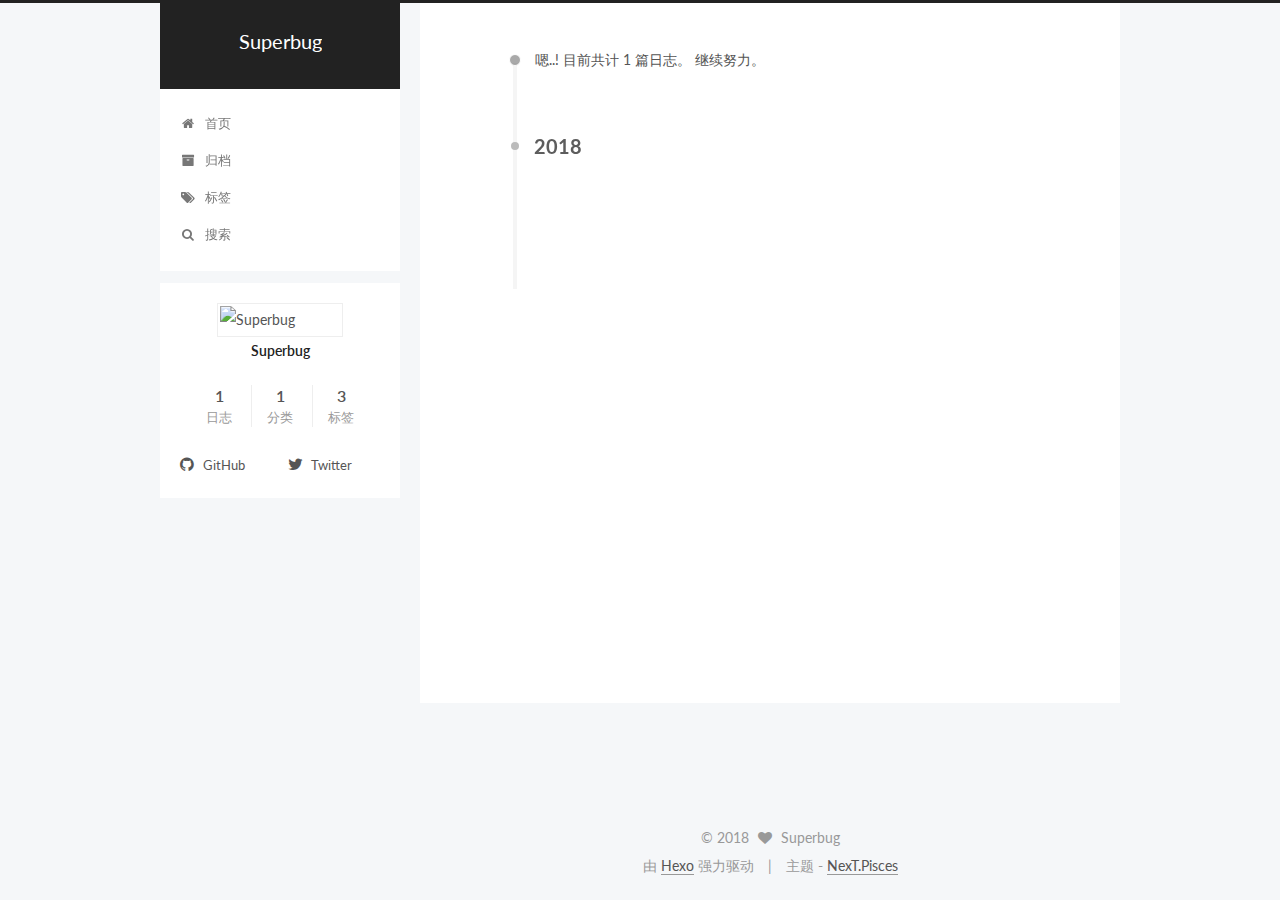
==== commit 32619bfe: "Site updated: 2018-02-06 17:46:34" ====
--- a/archives/index.html
+++ b/archives/index.html
@@ -141,15 +141,16 @@
 
 
 
-<script>
-  (function(i,s,o,g,r,a,m){i['GoogleAnalyticsObject']=r;i[r]=i[r]||function(){
-            (i[r].q=i[r].q||[]).push(arguments)},i[r].l=1*new Date();a=s.createElement(o),
-          m=s.getElementsByTagName(o)[0];a.async=1;a.src=g;m.parentNode.insertBefore(a,m)
-  })(window,document,'script','https://www.google-analytics.com/analytics.js','ga');
-  ga('create', 'UA-104194074-1', 'auto');
-  ga('send', 'pageview');
-</script>
-
+
+  <script type="text/javascript">
+    var _hmt = _hmt || [];
+    (function() {
+      var hm = document.createElement("script");
+      hm.src = "https://hm.baidu.com/hm.js?7d784ca5e9d7e4ca375f7eb1cd2ef941";
+      var s = document.getElementsByTagName("script")[0];
+      s.parentNode.insertBefore(hm, s);
+    })();
+  </script>
 
 
 
--- a/css/main.css
+++ b/css/main.css
@@ -1928,7 +1928,7 @@
   width: 4px;
   height: 4px;
   border-radius: 50%;
-  background: #a4362b;
+  background: #ff50ff;
 }
 .links-of-blogroll {
   font-size: 13px;
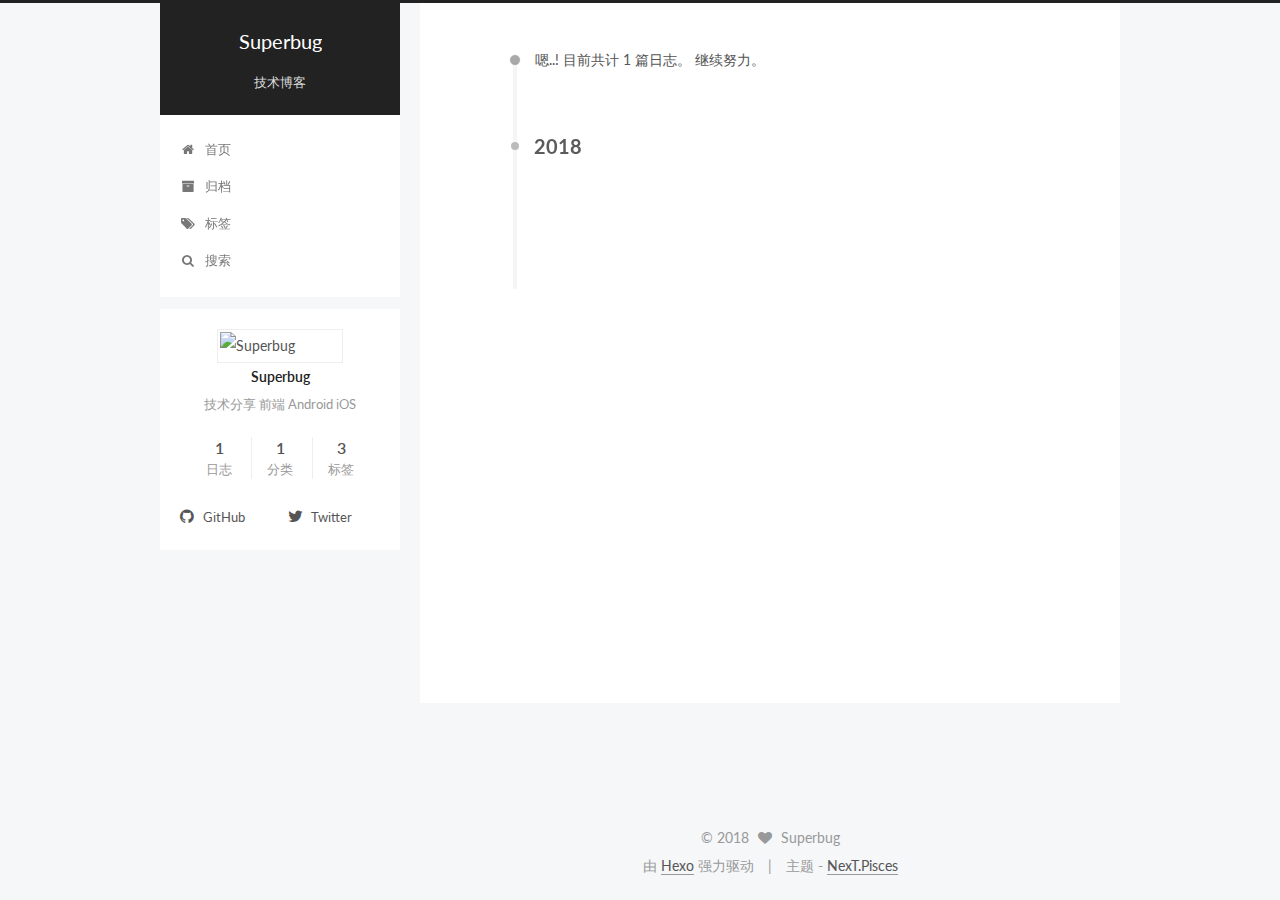
==== commit 91a9c447: "Site updated: 2018-02-07 13:09:04" ====
--- a/archives/index.html
+++ b/archives/index.html
@@ -94,13 +94,16 @@
 
 
 
+<meta name="description" content="技术分享 前端 Android iOS">
 <meta property="og:type" content="website">
 <meta property="og:title" content="Superbug">
-<meta property="og:url" content="https://github.com/superbug/archives/index.html">
+<meta property="og:url" content="http://www.superbug.me/archives/index.html">
 <meta property="og:site_name" content="Superbug">
+<meta property="og:description" content="技术分享 前端 Android iOS">
 <meta property="og:locale" content="zh-Hans">
 <meta name="twitter:card" content="summary">
 <meta name="twitter:title" content="Superbug">
+<meta name="twitter:description" content="技术分享 前端 Android iOS">
 
 
 
@@ -129,7 +132,7 @@
 
 
 
-  <link rel="canonical" href="https://github.com/superbug/archives/"/>
+  <link rel="canonical" href="http://www.superbug.me/archives/"/>
 
 
 
@@ -140,6 +143,15 @@
 
 
 
+
+<script>
+  (function(i,s,o,g,r,a,m){i['GoogleAnalyticsObject']=r;i[r]=i[r]||function(){
+            (i[r].q=i[r].q||[]).push(arguments)},i[r].l=1*new Date();a=s.createElement(o),
+          m=s.getElementsByTagName(o)[0];a.async=1;a.src=g;m.parentNode.insertBefore(a,m)
+  })(window,document,'script','https://www.google-analytics.com/analytics.js','ga');
+  ga('create', 'UA-104194074-1', 'auto');
+  ga('send', 'pageview');
+</script>
 
 
   <script type="text/javascript">
@@ -186,7 +198,7 @@
       </a>
     </div>
       
-        <p class="site-subtitle"></p>
+        <p class="site-subtitle">技术博客</p>
       
   </div>
 
@@ -391,7 +403,7 @@
                alt="Superbug" />
           <p class="site-author-name" itemprop="name">Superbug</p>
            
-              <p class="site-description motion-element" itemprop="description"></p>
+              <p class="site-description motion-element" itemprop="description">技术分享 前端 Android iOS</p>
           
         </div>
         <nav class="site-state motion-element">
--- a/css/main.css
+++ b/css/main.css
@@ -1928,7 +1928,7 @@
   width: 4px;
   height: 4px;
   border-radius: 50%;
-  background: #ff50ff;
+  background: #7dff21;
 }
 .links-of-blogroll {
   font-size: 13px;
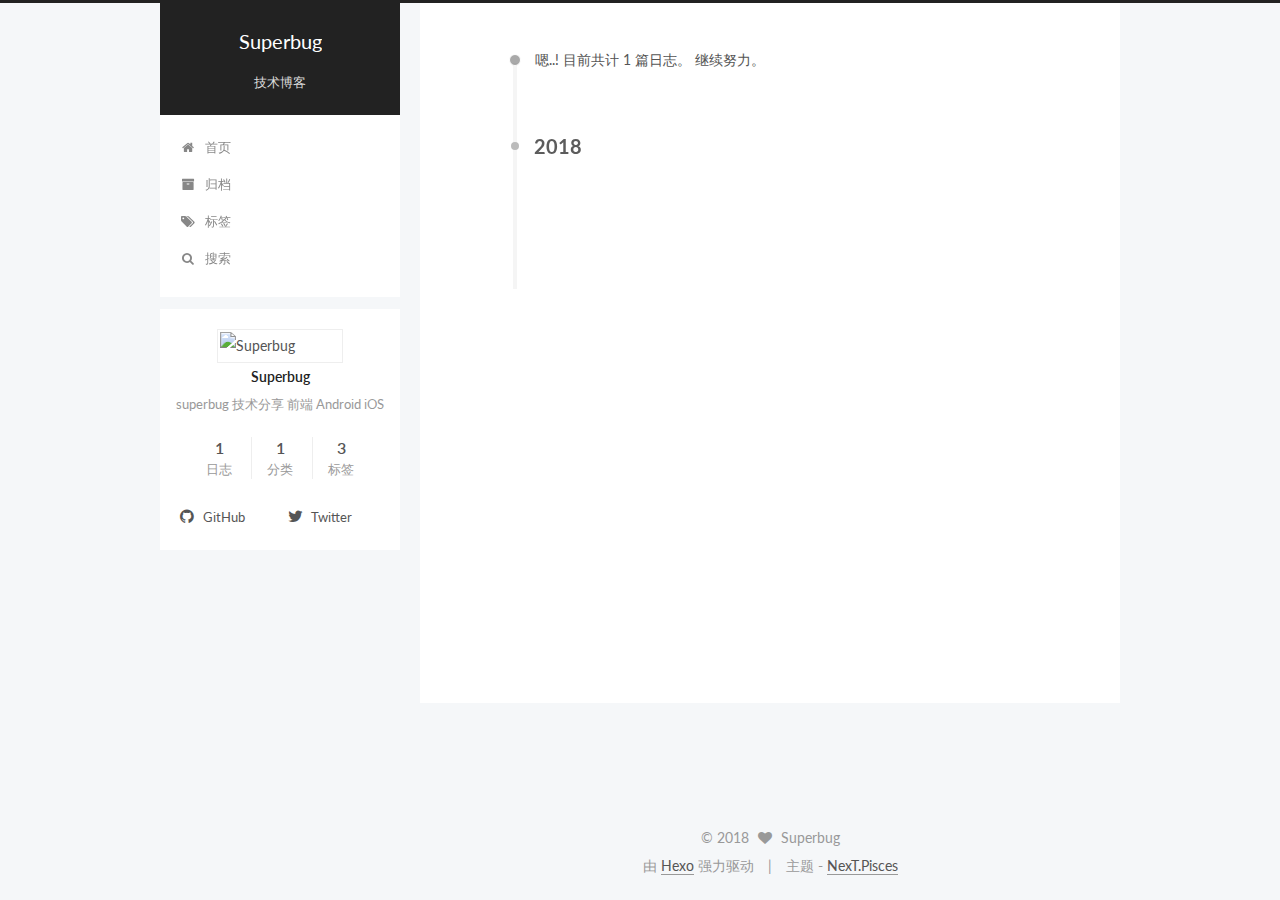
==== commit 33a86918: "Site updated: 2018-02-07 13:35:36" ====
--- a/archives/index.html
+++ b/archives/index.html
@@ -94,16 +94,16 @@
 
 
 
-<meta name="description" content="技术分享 前端 Android iOS">
+<meta name="description" content="superbug 技术分享 前端 Android iOS">
 <meta property="og:type" content="website">
 <meta property="og:title" content="Superbug">
 <meta property="og:url" content="http://www.superbug.me/archives/index.html">
 <meta property="og:site_name" content="Superbug">
-<meta property="og:description" content="技术分享 前端 Android iOS">
+<meta property="og:description" content="superbug 技术分享 前端 Android iOS">
 <meta property="og:locale" content="zh-Hans">
 <meta name="twitter:card" content="summary">
 <meta name="twitter:title" content="Superbug">
-<meta name="twitter:description" content="技术分享 前端 Android iOS">
+<meta name="twitter:description" content="superbug 技术分享 前端 Android iOS">
 
 
 
@@ -403,7 +403,7 @@
                alt="Superbug" />
           <p class="site-author-name" itemprop="name">Superbug</p>
            
-              <p class="site-description motion-element" itemprop="description">技术分享 前端 Android iOS</p>
+              <p class="site-description motion-element" itemprop="description">superbug 技术分享 前端 Android iOS</p>
           
         </div>
         <nav class="site-state motion-element">
--- a/css/main.css
+++ b/css/main.css
@@ -1928,7 +1928,7 @@
   width: 4px;
   height: 4px;
   border-radius: 50%;
-  background: #7dff21;
+  background: #984fff;
 }
 .links-of-blogroll {
   font-size: 13px;
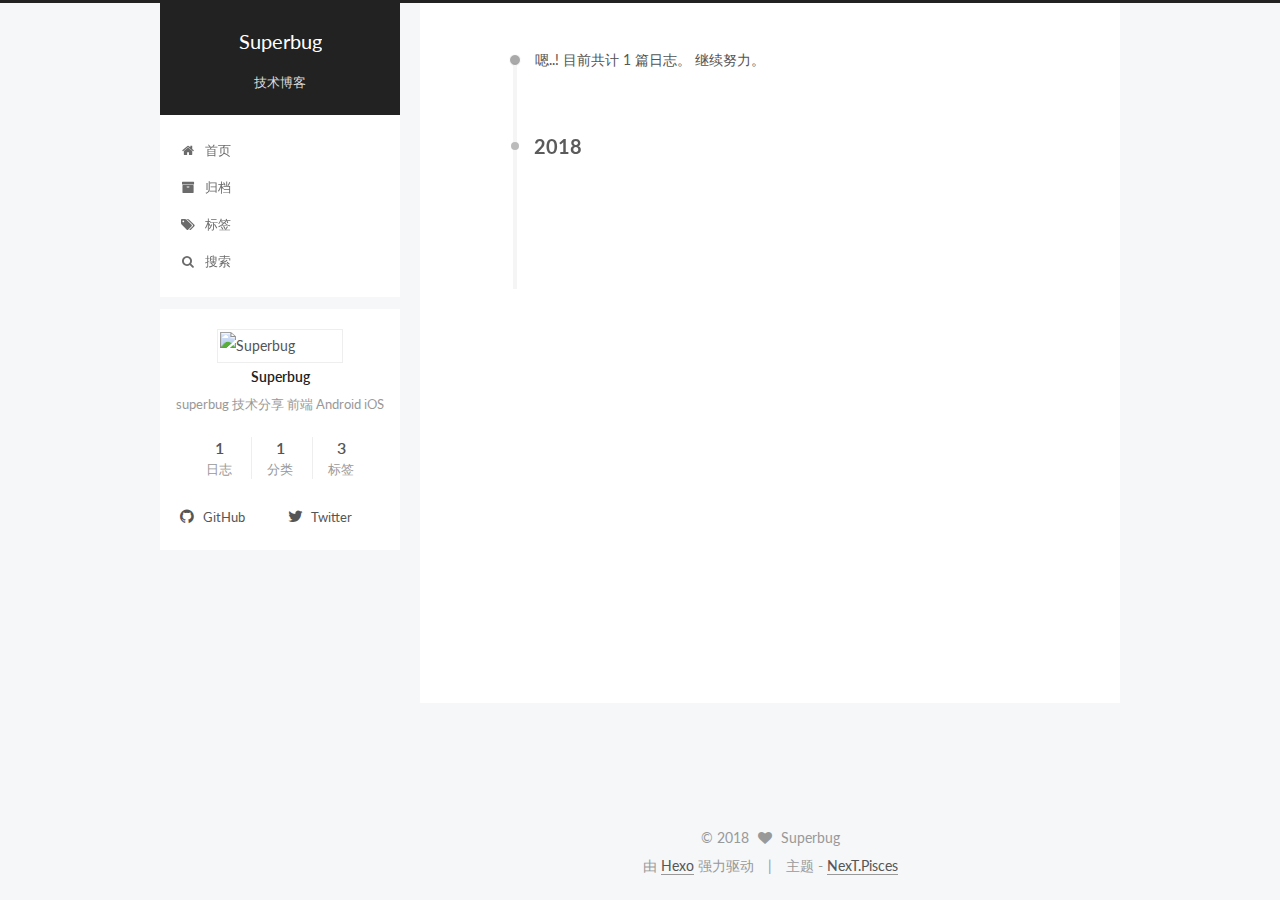
==== commit e748f6f9: "Site updated: 2018-02-07 17:38:44" ====
--- a/archives/index.html
+++ b/archives/index.html
@@ -11,7 +11,7 @@
 <meta http-equiv="X-UA-Compatible" content="IE=edge" />
 <meta name="viewport" content="width=device-width, initial-scale=1, maximum-scale=1"/>
 <meta name="theme-color" content="#222">
-
+<meta name="baidu-site-verification" content="Esm0yXGEUO" />
 
 
 
--- a/css/main.css
+++ b/css/main.css
@@ -1928,7 +1928,7 @@
   width: 4px;
   height: 4px;
   border-radius: 50%;
-  background: #984fff;
+  background: #c379ff;
 }
 .links-of-blogroll {
   font-size: 13px;
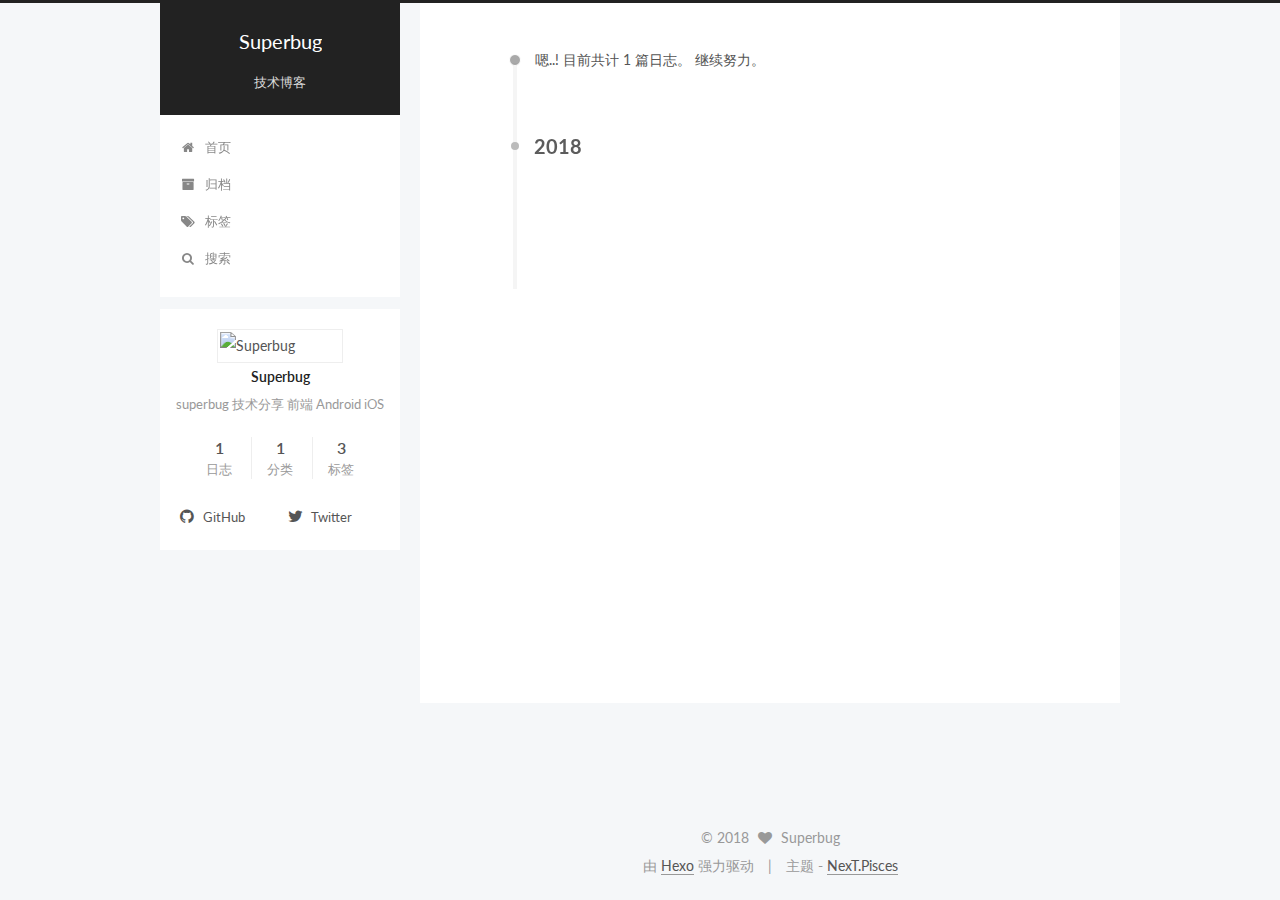
==== commit 5c228b49: "Site updated: 2018-02-07 17:44:52" ====
--- a/archives/index.html
+++ b/archives/index.html
@@ -508,12 +508,12 @@
 
 
 <div class="powered-by">
-  由 <a class="theme-link" href="https://hexo.io">Hexo</a> 强力驱动
+  由 <a class="theme-link" href="https://hexo.io" rel="external nofollow">Hexo</a> 强力驱动
 </div>
 
 <div class="theme-info">
   主题 -
-  <a class="theme-link" href="https://github.com/iissnan/hexo-theme-next">
+  <a class="theme-link" href="https://github.com/iissnan/hexo-theme-next" rel="external nofollow">
     NexT.Pisces
   </a>
 </div>
--- a/css/main.css
+++ b/css/main.css
@@ -1928,7 +1928,7 @@
   width: 4px;
   height: 4px;
   border-radius: 50%;
-  background: #c379ff;
+  background: #88ff59;
 }
 .links-of-blogroll {
   font-size: 13px;
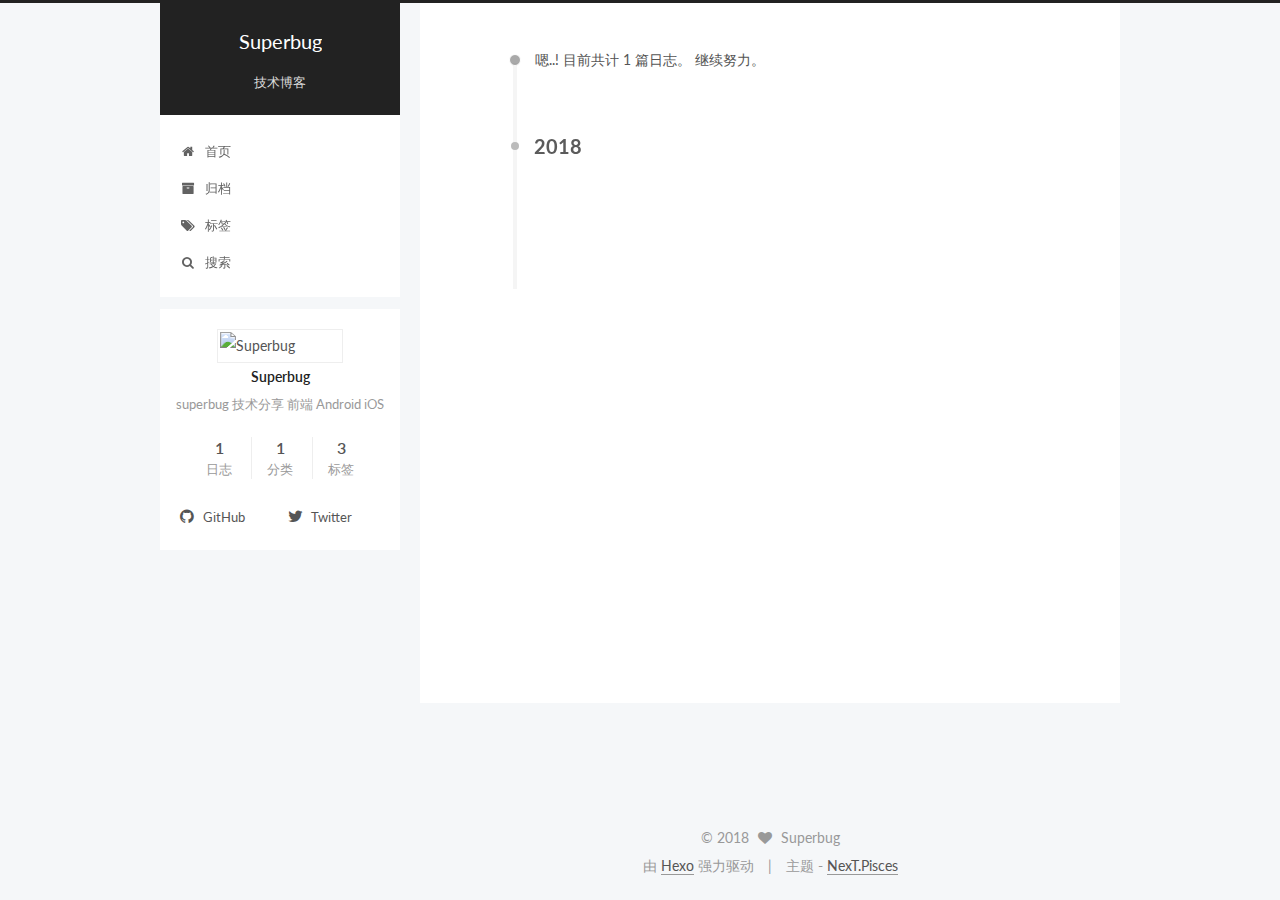
==== commit b51d6827: "Site updated: 2018-02-07 18:17:46" ====
--- a/archives/index.html
+++ b/archives/index.html
@@ -1082,6 +1082,21 @@
 
 
   
+<script>
+(function(){
+    var bp = document.createElement('script');
+    var curProtocol = window.location.protocol.split(':')[0];
+    if (curProtocol === 'https') {
+        bp.src = 'https://zz.bdstatic.com/linksubmit/push.js';        
+    }
+    else {
+        bp.src = 'http://push.zhanzhang.baidu.com/push.js';
+    }
+    var s = document.getElementsByTagName("script")[0];
+    s.parentNode.insertBefore(bp, s);
+})();
+</script>
+
 
   
 
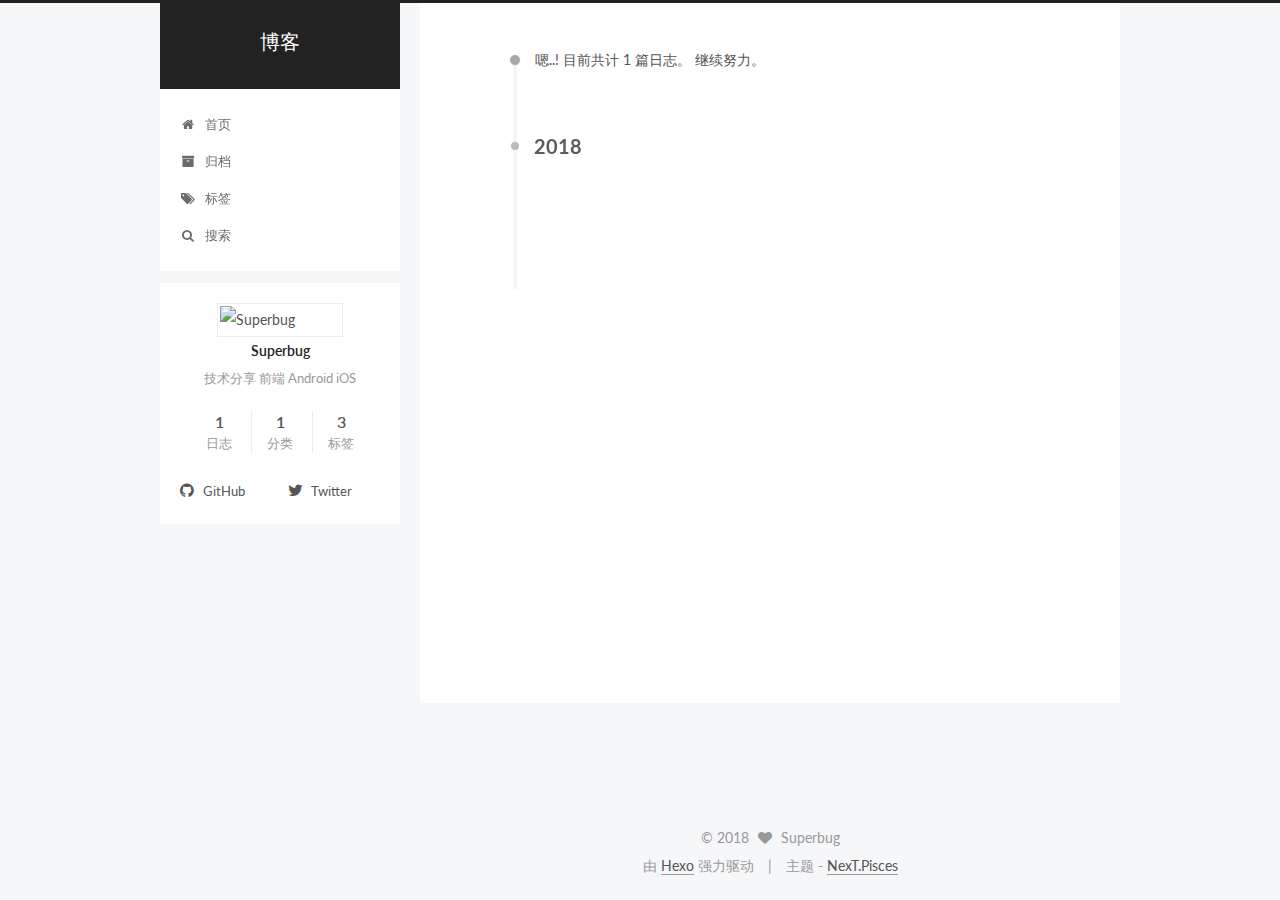
==== commit ae6aa3d9: "Site updated: 2018-02-07 19:30:09" ====
--- a/archives/index.html
+++ b/archives/index.html
@@ -78,7 +78,7 @@
 <link href="/css/main.css?v=5.1.2" rel="stylesheet" type="text/css" />
 
 
-  <meta name="keywords" content="Hexo, NexT" />
+  <meta name="keywords" content="Superbug" />
 
 
 
@@ -94,16 +94,16 @@
 
 
 
-<meta name="description" content="superbug 技术分享 前端 Android iOS">
+<meta name="description" content="技术分享 前端 Android iOS">
 <meta property="og:type" content="website">
-<meta property="og:title" content="Superbug">
+<meta property="og:title" content="博客">
 <meta property="og:url" content="http://www.superbug.me/archives/index.html">
-<meta property="og:site_name" content="Superbug">
-<meta property="og:description" content="superbug 技术分享 前端 Android iOS">
+<meta property="og:site_name" content="博客">
+<meta property="og:description" content="技术分享 前端 Android iOS">
 <meta property="og:locale" content="zh-Hans">
 <meta name="twitter:card" content="summary">
-<meta name="twitter:title" content="Superbug">
-<meta name="twitter:description" content="superbug 技术分享 前端 Android iOS">
+<meta name="twitter:title" content="博客">
+<meta name="twitter:description" content="技术分享 前端 Android iOS">
 
 
 
@@ -138,7 +138,7 @@
 
 
 
-  <title>归档 | Superbug</title>
+  <title>归档 | 博客</title>
   
 
 
@@ -193,12 +193,12 @@
     <div class="custom-logo-site-title">
       <a href="/"  class="brand" rel="start">
         <span class="logo-line-before"><i></i></span>
-        <span class="site-title">Superbug</span>
+        <span class="site-title">博客</span>
         <span class="logo-line-after"><i></i></span>
       </a>
     </div>
       
-        <p class="site-subtitle">技术博客</p>
+        <p class="site-subtitle"></p>
       
   </div>
 
@@ -403,7 +403,7 @@
                alt="Superbug" />
           <p class="site-author-name" itemprop="name">Superbug</p>
            
-              <p class="site-description motion-element" itemprop="description">superbug 技术分享 前端 Android iOS</p>
+              <p class="site-description motion-element" itemprop="description">技术分享 前端 Android iOS</p>
           
         </div>
         <nav class="site-state motion-element">
--- a/css/main.css
+++ b/css/main.css
@@ -1928,7 +1928,7 @@
   width: 4px;
   height: 4px;
   border-radius: 50%;
-  background: #88ff59;
+  background: #bf2f8a;
 }
 .links-of-blogroll {
   font-size: 13px;
